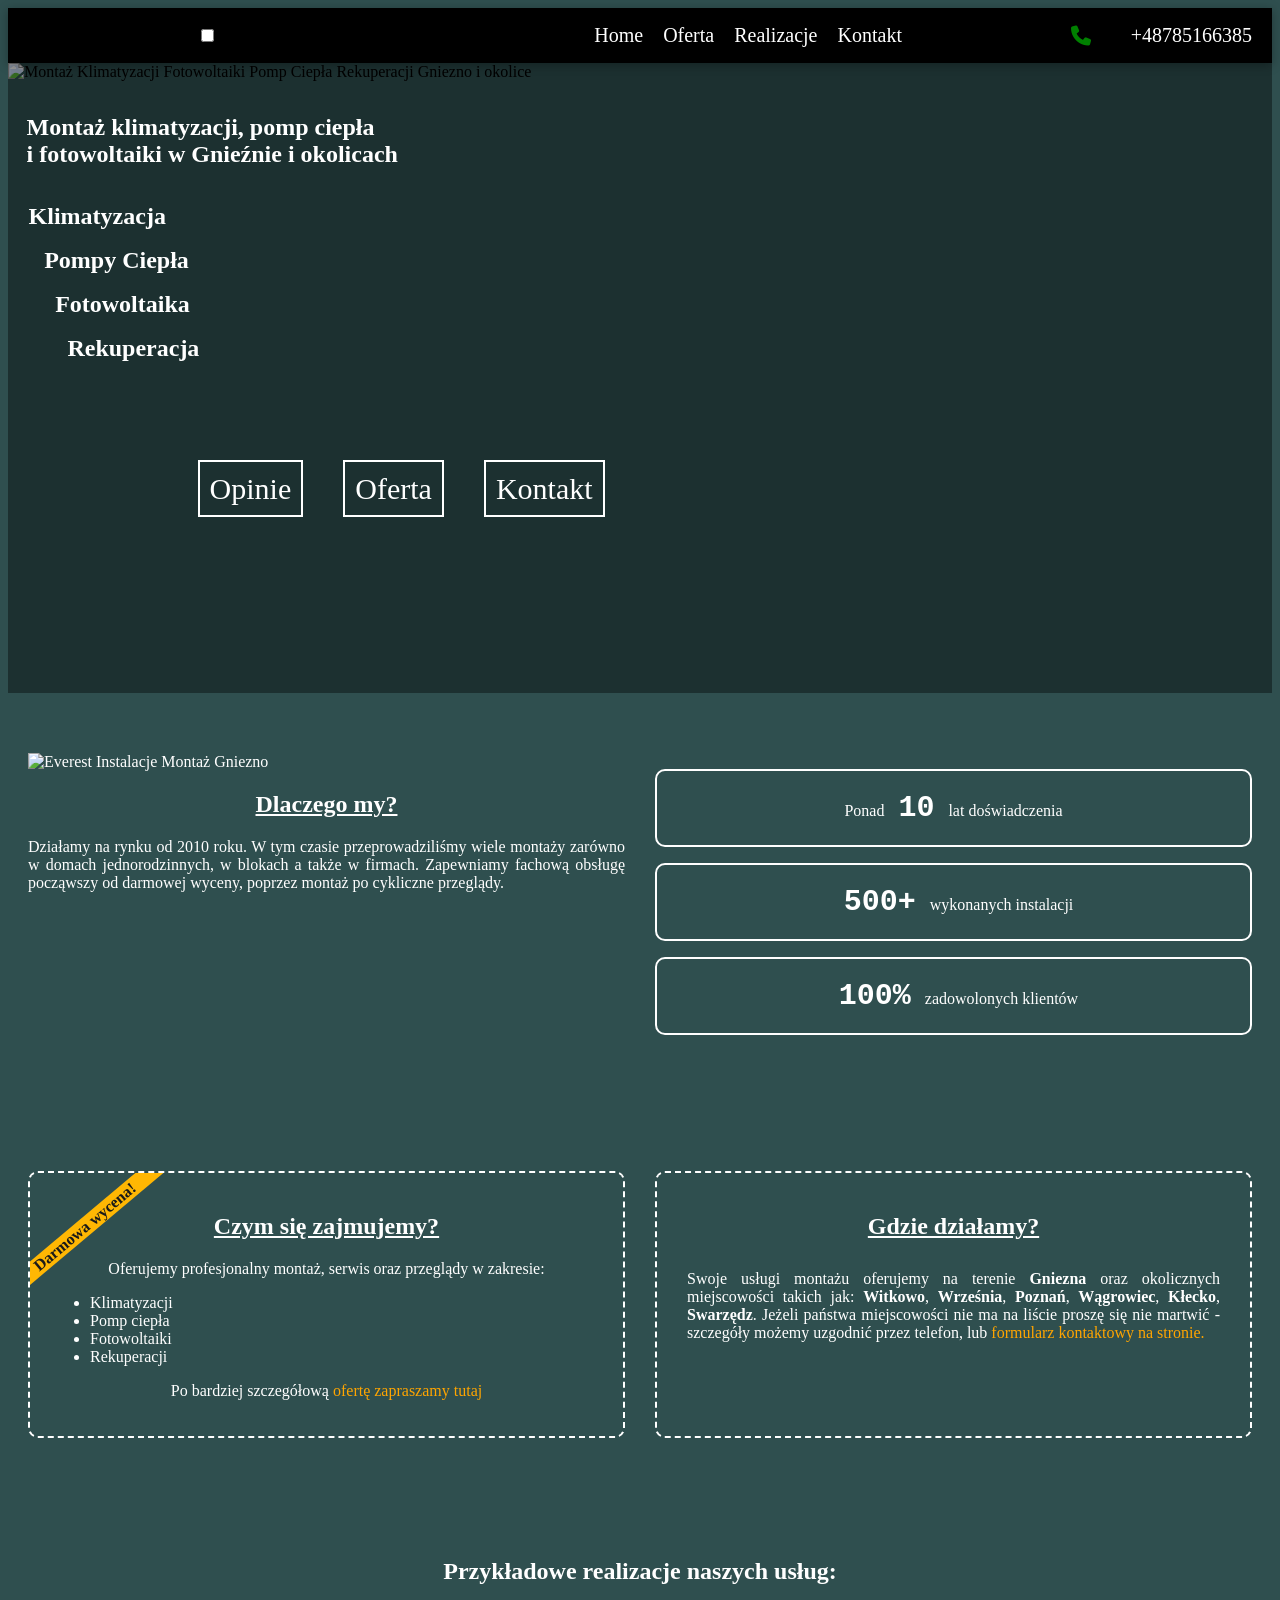
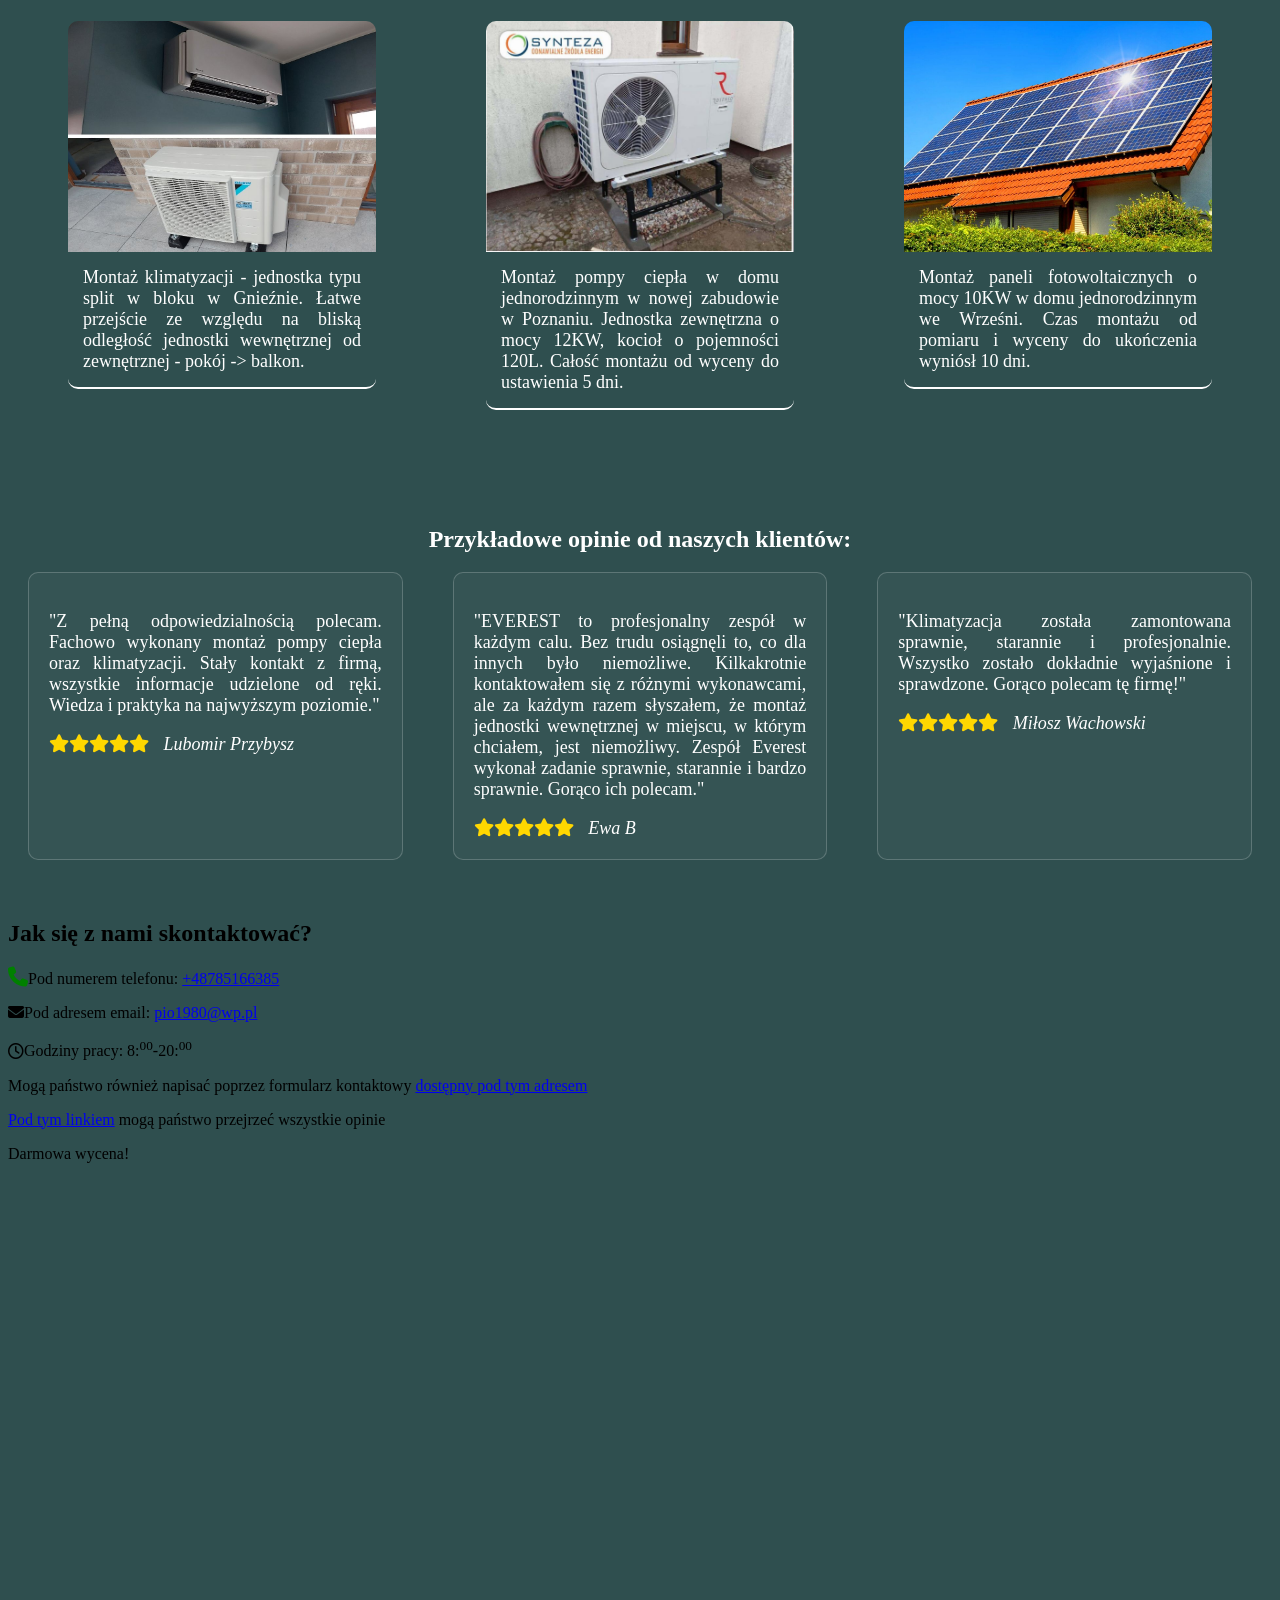
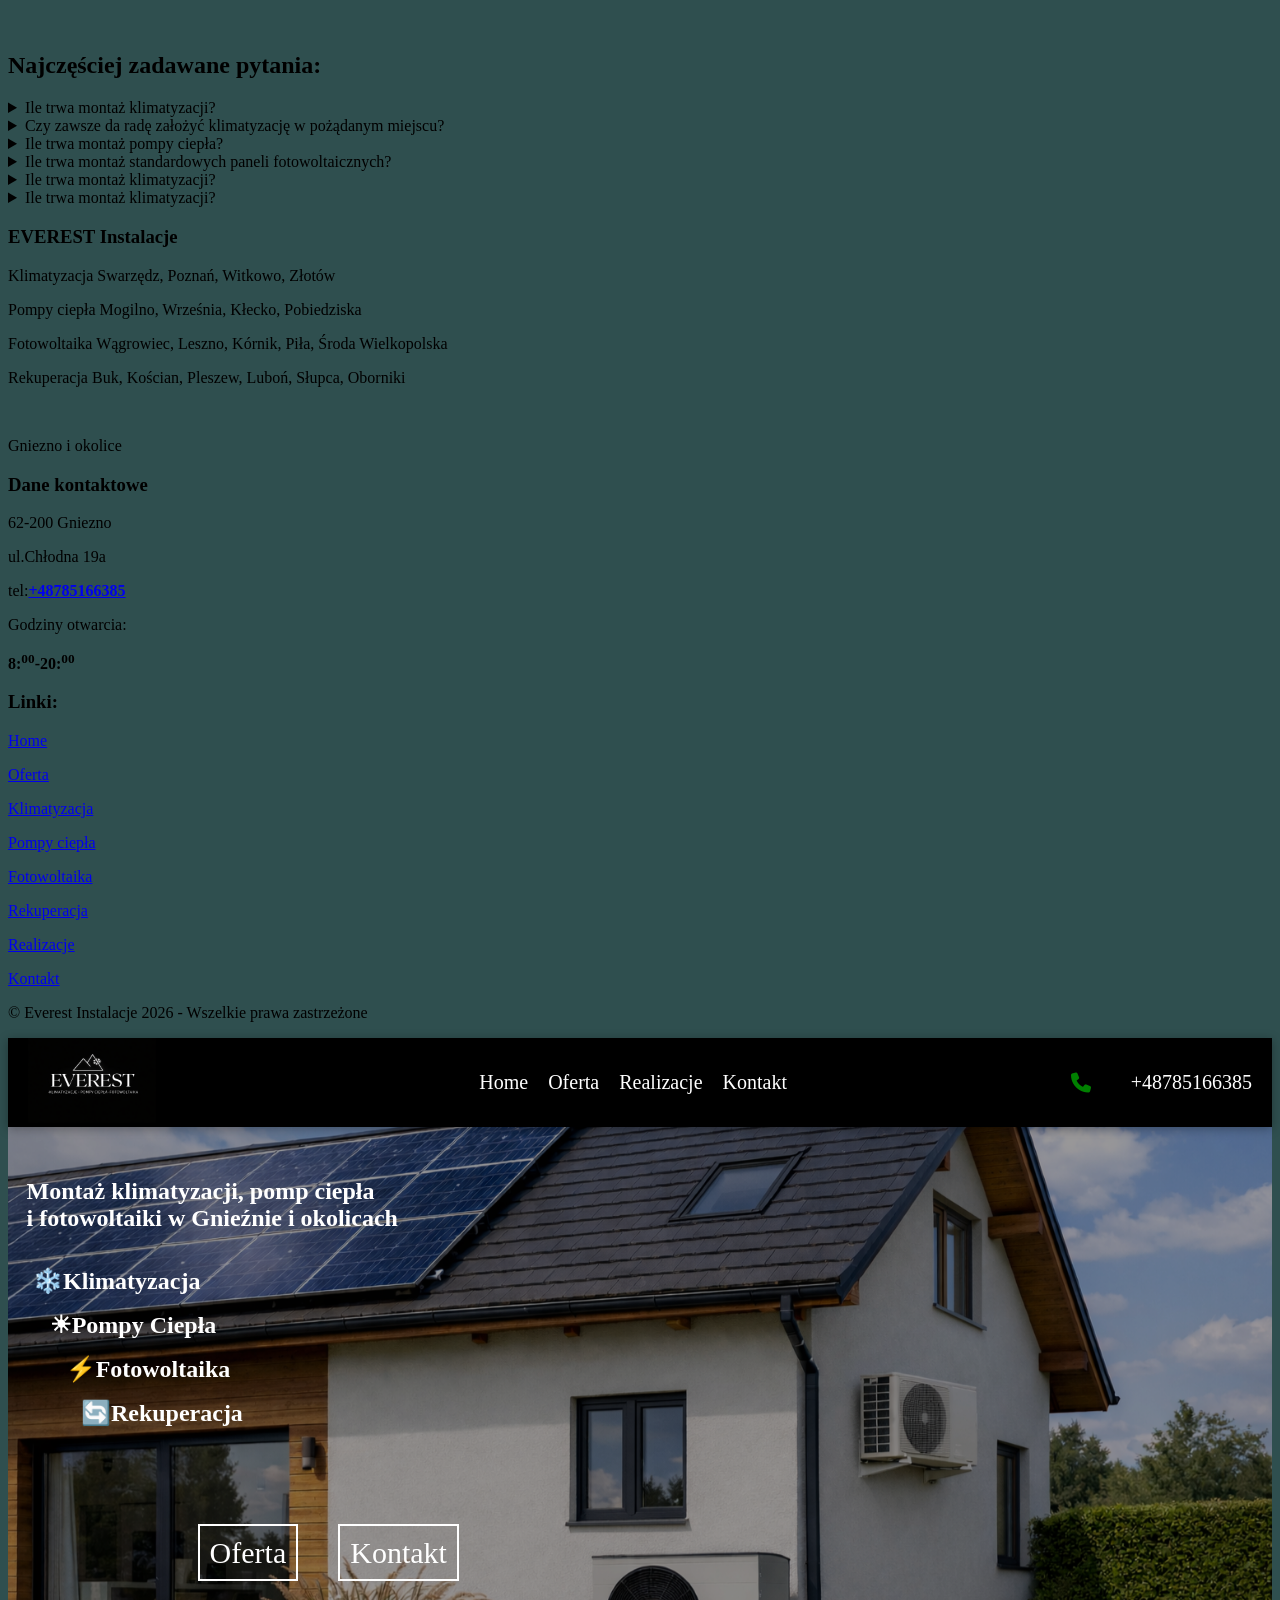
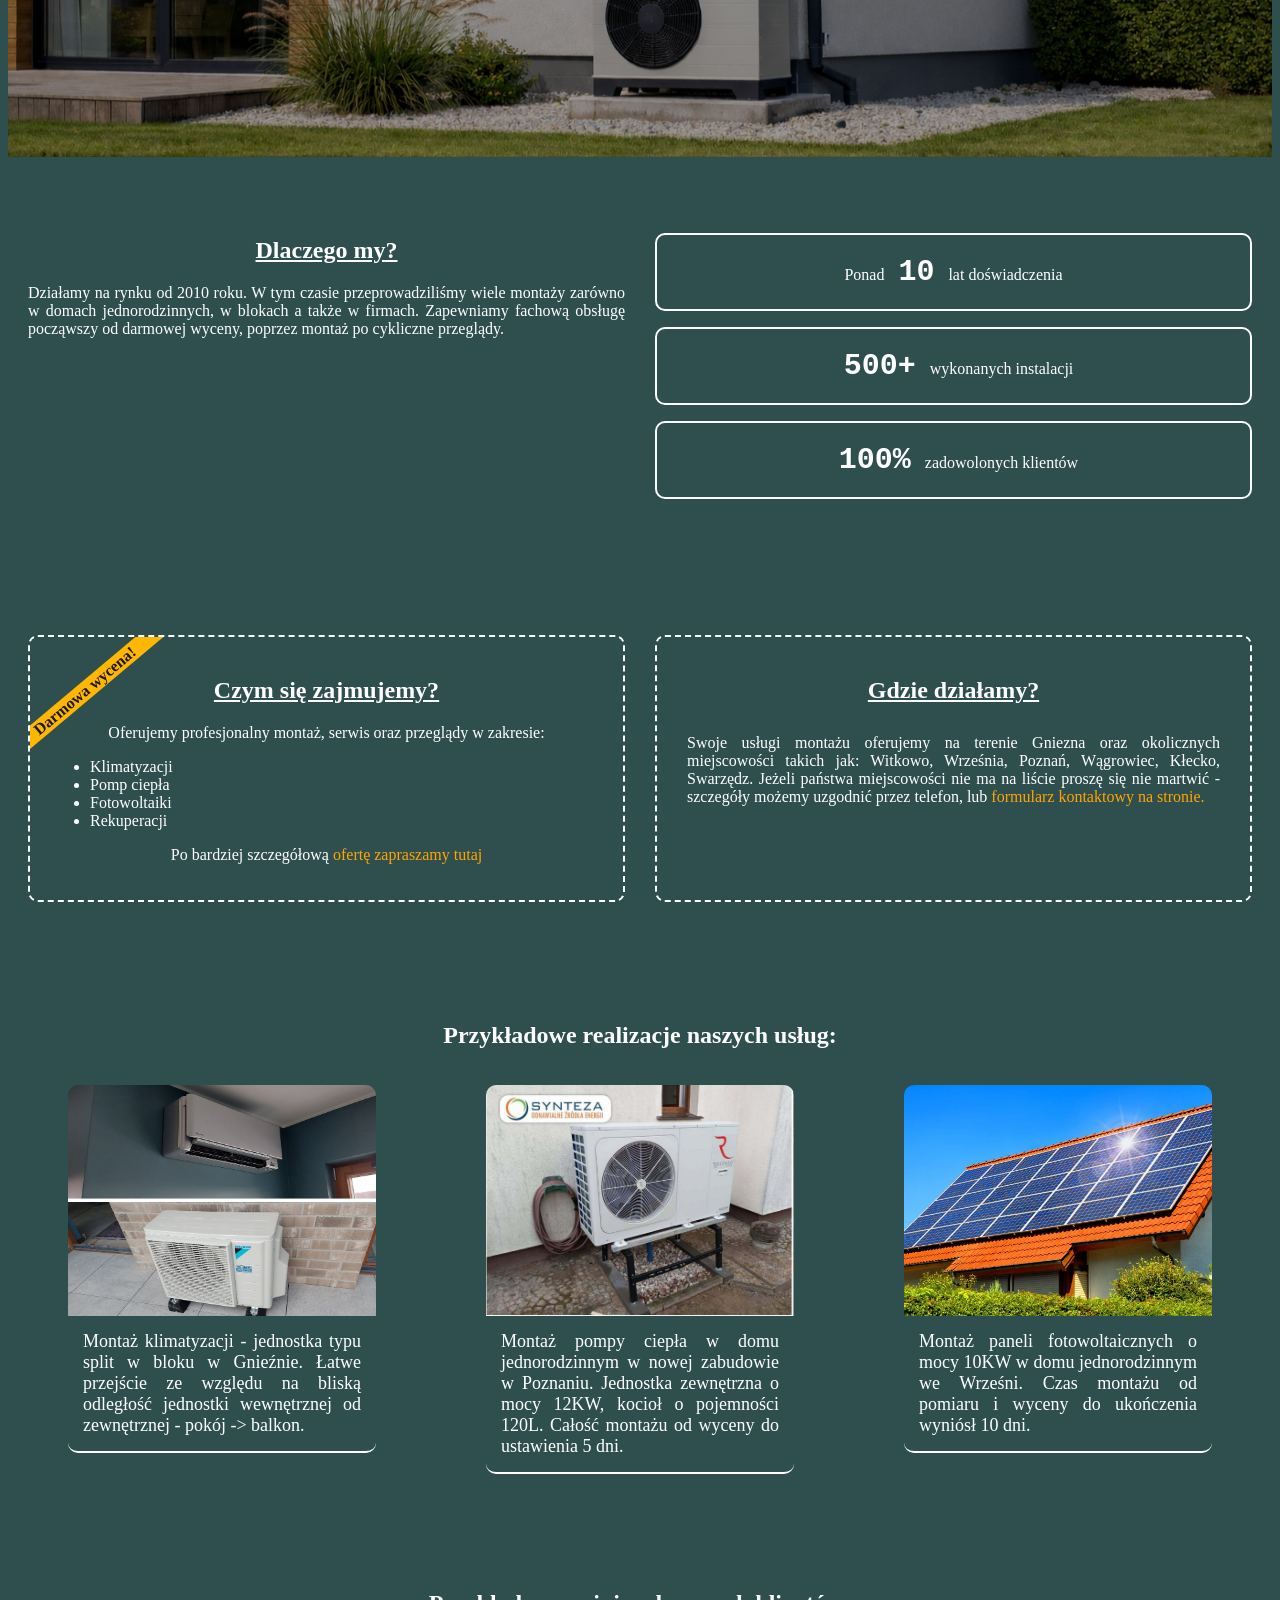
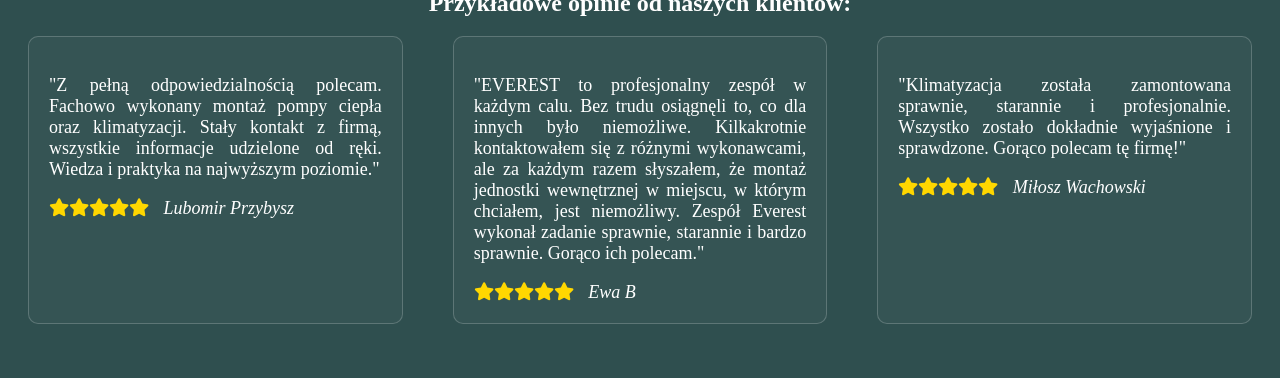
==== index.html @ 85978871 "Update index.html First update, more code" ====
<!DOCTYPE html>
<html lang="en">
<head>
    <meta charset="UTF-8">
    <meta http-equiv="X-UA-Compatible" content="IE=edge">
    <meta name="viewport" content="width=device-width, initial-scale=1.0">
    <meta name="author" content="Tantal">
    <meta name="description" content="Montaż klimatyzacji, pomp ciepła, fotowoltaiki i rekuperacji w Gnieźnie i okolicach. Profesjonalny montaż i serwis.">
    <link rel="stylesheet" href="CSS/style.css">
    <link rel="stylesheet" href="CSS/navbar.css">
    <link rel="stylesheet" href="https://cdnjs.cloudflare.com/ajax/libs/font-awesome/6.5.0/css/all.min.css">
    <title>Klimatyzacja Pompy Ciepła Fotowoltaika Rekuperacja Everest Gniezno</title>
</head>
<body>
    <header class="header">
        <nav class="nav">
            <div class="logo">
                <img src="Img/Everest Instalacje.png" alt="">
            </div>

            <input type="checkbox" id="menu-toggle">

            <label for="menu-toggle" class="hamburger">
                <span></span>
                <span></span>
                <span></span>
            </label>
            <ul class="menu">
                <li><a href="#">Home</a></li>
                <li><a href="#">Oferta</a></li>
                <li><a href="#">Realizacje</a></li>
                <li><a href="#">Kontakt</a></li>
            </ul>
            <div class="tel">
                <a href="tel:48785166385"><i class="fa-solid fa-phone"></i><span>+48785166385</span></a>
            </div>
        </nav>
    </header>

    <main>
        <section class="hero">
            <img class="hero-img" src="Img/Domek jednorodzinny z klimatyzacją, pompą ciepła i fotowoltaiką.png" alt="Montaż Klimatyzacji Fotowoltaiki Pomp Ciepła Rekuperacji Gniezno i okolice">
            <div class="hero-text">
                <h1 class="hero-text-one">Montaż klimatyzacji, pomp ciepła<br> i fotowoltaiki w Gnieźnie i okolicach</h1>
                <h2 class="hero-text-two">Klimatyzacja</h2>
                <h2 class="hero-text-three">Pompy Ciepła</h2>
                <h2 class="hero-text-four">Fotowoltaika</h2>
                <h2 class="hero-text-five">Rekuperacja</h2>
            </div>
            <div class="hiperlinks">
                <p><a href="#review-anchor">Opinie</a></p>
                <p><a href="#">Oferta</a></p>
                <p><a href="#">Kontakt</a></p>
            </div>
        </section>
        <section class="about">
            <div class="about-description">
                <img src="Img/Everest Montaż Gniezno.png" alt="Everest Instalacje Montaż Gniezno" class="about-logo">
                <h2>Dlaczego my?</h2>
                <p>Działamy na rynku od 2010 roku. W tym czasie przeprowadziliśmy wiele montaży
                    zarówno w domach jednorodzinnych, w blokach a także w firmach. Zapewniamy fachową
                    obsługę począwszy od darmowej wyceny, poprzez montaż po cykliczne przeglądy.
                </p>
            </div>
            <div class="about-numbers">
                <p class="number-box">Ponad <span>10</span> lat doświadczenia</p>
                <p class="number-box"><span>500+</span> wykonanych instalacji</p>
                <p class="number-box"><span>100%</span> zadowolonych klientów</p>
            </div>
        </section>

        <section class="what-where">
            <div class="what">
                <div class="overlay">
                    <span>Darmowa wycena!</span>
                </div>
                <h2>Czym się zajmujemy?</h2>
                <p>Oferujemy profesjonalny montaż, serwis oraz przeglądy w zakresie:</p>
                <ul>
                    <li>Klimatyzacji</li>
                    <li>Pomp ciepła</li>
                    <li>Fotowoltaiki</li>
                    <li>Rekuperacji</li>
                </ul>
                <p>Po bardziej szczegółową <a href="#">ofertę zapraszamy tutaj</a> </p>
            </div>
            <div class="where">
                <h2>Gdzie działamy?</h2>
                <p>Swoje usługi montażu oferujemy na terenie <b>Gniezna</b> oraz okolicznych miejscowości
                    takich jak: <b>Witkowo</b>, <b>Września</b>, <b>Poznań</b>, <b>Wągrowiec</b>, 
                    <b>Kłecko</b>, <b>Swarzędz</b>. Jeżeli państwa miejscowości nie ma na liście proszę się nie 
                    martwić - szczegóły możemy uzgodnić
                    przez telefon, lub <a href="#">formularz kontaktowy na stronie.</a> 
                 </p>
            </div>
        </section>
        <section class="realizations">
            <h2>Przykładowe realizacje naszych usług:</h2>
            <div class="image-realizations">
                <figure>
                    <img src="Img/Montaż klimatyzacji typu split w mieszkaniu w bloku Gniezno.jpg" alt="Montaż klimatyzacji Gniezno Everest instalacje">
                        <figcaption class="figcaption">Montaż klimatyzacji -  jednostka typu split w bloku w Gnieźnie. Łatwe przejście ze względu
                            na bliską odległość jednostki wewnętrznej od zewnętrznej - pokój -> balkon.
                        </figcaption>
                </figure>
                <figure>
                    <img src="Img/Montaż pompy ciepła typu powietrze powietrze w domku jednorodzinnym Poznań.png" alt="Montaż pompy ciepła Poznań Everest instalacje">
                        <figcaption class="figcaption">Montaż pompy ciepła w domu jednorodzinnym w nowej zabudowie w Poznaniu.
                             Jednostka zewnętrzna o mocy 12KW, kocioł o pojemności 120L. Całość montażu od wyceny
                            do ustawienia 5 dni. </figcaption>
                </figure>
                <figure>
                    <img src="Img/Montaż paneli fotowoltaicznych na skośnym dachu w domu jednorodzinnym we Wrześni.png" alt="Montaż paneli fotowoltaicznych Września Everest instalacje">
                        <figcaption class="figcaption">Montaż paneli fotowoltaicznych o mocy 10KW w domu jednorodzinnym we Wrześni.
                            Czas montażu od pomiaru i wyceny do ukończenia wyniósł 10 dni.
                        </figcaption>
                </figure>
            </div>
        </section>
        <section class="reviews" id="review-anchor">
            <h2>Przykładowe opinie od naszych klientów:</h2>
            <div class="reviews-grid">
                <div class="review">
                    <p>"Z pełną odpowiedzialnością polecam. Fachowo wykonany montaż pompy ciepła
                        oraz klimatyzacji. Stały kontakt z firmą, wszystkie informacje udzielone
                        od ręki. Wiedza i praktyka na najwyższym poziomie."
                    </p>
                    <span><i class="fa-solid fa-star"></i><i class="fa-solid fa-star"></i><i class="fa-solid fa-star"></i><i class="fa-solid fa-star"></i><i class="fa-solid fa-star"></i></span>
                    <p class="author">Lubomir Przybysz</p>
                </div>
                <div class="review">
                    <p>"EVEREST to profesjonalny zespół w każdym calu. Bez trudu osiągnęli to, co 
                        dla innych było niemożliwe. Kilkakrotnie kontaktowałem się z różnymi wykonawcami, 
                        ale za każdym razem słyszałem, że montaż jednostki wewnętrznej w miejscu, 
                        w którym chciałem, jest niemożliwy. Zespół Everest wykonał zadanie sprawnie, 
                        starannie i bardzo sprawnie. Gorąco ich polecam."</p>
                    <span><i class="fa-solid fa-star"></i><i class="fa-solid fa-star"></i><i class="fa-solid fa-star"></i><i class="fa-solid fa-star"></i><i class="fa-solid fa-star"></i></span>
                    <p class="author">Ewa B</p>
                </div>
                <div class="review">
                    <p>"Klimatyzacja została zamontowana sprawnie, starannie i profesjonalnie. Wszystko
                        zostało dokładnie wyjaśnione i sprawdzone. Gorąco polecam tę firmę!"
                    </p>
                    <span><i class="fa-solid fa-star"></i><i class="fa-solid fa-star"></i><i class="fa-solid fa-star"></i><i class="fa-solid fa-star"></i><i class="fa-solid fa-star"></i></span>
                    <p class="author">Miłosz Wachowski</p>
                </div>
            </div>
        </section>
        <section class="contact-area">
            <h2>Jak się z nami skontaktować?</h2>
            <div class="contact-area-grid">
                <div class="contact">
                <p><i class="fa-solid fa-phone"></i>Pod numerem telefonu: <a href="tel:+48785166385">+48785166385</a></p>
                <p><i class="fa fa-envelope" aria-hidden="true"></i>Pod adresem email: <a href="mailto:pio1980@wp.pl">pio1980@wp.pl</a></p>
                <p><i class="far fa-clock"></i>Godziny pracy: 8:<sup>00</sup>-20:<sup>00</sup></p>
                <p>Mogą państwo również napisać poprzez formularz kontaktowy
                    <a href="#">dostępny pod tym adresem</a>
                </p>
                <p><a target="_blank" rel="noopener" href="https://maps.google.com/?q=Everest+Gniezno">
                    Pod tym linkiem</a> mogą państwo przejrzeć wszystkie opinie</p>
                <p>Darmowa wycena!</p>
                </div>
                <div class="area">
                    <iframe src="https://www.google.com/maps/embed?pb=!1m18!1m12!1m3!1d2428.6801174192324!2d17.58805697606758!3d52.50302977205672!2m3!1f0!2f0!3f0!3m2!1i1024!2i768!4f13.1!3m3!1m2!1s0x470493193f94f915%3A0x968b90853baa2e54!2sEverest!5e0!3m2!1spl!2spl!4v1773223040921!5m2!1spl!2spl"
                    width="100%"
                    height="450"
                    style="border:0;"
                    allowfullscreen=""
                    loading="lazy"
                    referrerpolicy="no-referrer-when-downgrade">
                </iframe>
                </div>
            </div>
        </section>
        <section class="faq">
            <h2>Najczęściej zadawane pytania:</h2>
            <details>
                <summary>Ile trwa montaż klimatyzacji?</summary>
                <p>Przy prostym ustawieniu około 4h</p>
            </details>
            <details>
                <summary>Czy zawsze da radę założyć klimatyzację w pożądanym miejscu?</summary>
                <p>Nie zawsze, ale nasza firma potrafi dokonać często rzeczy niemożliwych :)</p>
            </details>
            <details>
                <summary>Ile trwa montaż pompy ciepła?</summary>
                <p>Dużo zależy od wielkości dostępnego miejsca i ...</p>
            </details>
            <details>
                <summary>Ile trwa montaż standardowych paneli fotowoltaicznych?</summary>
                <p>Lorem ipsum dolor sit amet consectetur, adipisicing elit. Deserunt, iste.</p>
            </details>
            <details>
                <summary>Ile trwa montaż klimatyzacji?</summary>
                <p>Przy prostym ustawieniu około 4h</p>
            </details>
            <details>
                <summary>Ile trwa montaż klimatyzacji?</summary>
                <p>Przy prostym ustawieniu około 4h</p>
            </details>
        </section>
    </main>
    <footer class="footer">
            <div class="footer-company">
                <h3>EVEREST Instalacje</h3>
                <p>Klimatyzacja Swarzędz, Poznań, Witkowo, Złotów</p>
                <p>Pompy ciepła Mogilno, Września, Kłecko, Pobiedziska</p>
                <p>Fotowoltaika Wągrowiec, Leszno, Kórnik, Piła, Środa Wielkopolska</p>
                <p>Rekuperacja Buk, Kościan, Pleszew, Luboń, Słupca, Oborniki</p><br>
                <p>Gniezno i okolice</p>
            </div>
            <div class="footer-contact">
                <h3>Dane kontaktowe</h3>
                <p>62-200 Gniezno</p>
                <p>ul.Chłodna 19a</p>
                <p>tel:<a href="tel:+48785166385"><b>+48785166385</b></a></p>
                <p>Godziny otwarcia:</p>
                <p><b>8:<sup>00</sup>-20:<sup>00</sup></b></p>
            </div>
            <div class="footer-links">
                <h3>Linki:</h3>
                <p><a href="#">Home</a></p>
                <p><a href="#">Oferta</a></p>
                <p><a href="#">Klimatyzacja</a></p>
                <p><a href="#">Pompy ciepła</a></p>
                <p><a href="#">Fotowoltaika</a></p>
                <p><a href="#">Rekuperacja</a></p>
                <p><a href="#">Realizacje</a></p>
                <p><a href="#">Kontakt</a></p>
            </div>
        <p class="copyright">© Everest Instalacje 2026 - Wszelkie prawa zastrzeżone</p>
    </footer>
</body>
</html><!DOCTYPE html>
<html lang="en">
<head>
    <meta charset="UTF-8">
    <meta http-equiv="X-UA-Compatible" content="IE=edge">
    <meta name="viewport" content="width=device-width, initial-scale=1.0">
    <meta name="author" content="Tantal">
    <meta name="description" content="Montaż klimatyzacji, pomp ciepła, fotowoltaiki i rekuperacji w Gnieźnie i okolicach. Profesjonalny montaż i serwis.">
    <link rel="stylesheet" href="CSS/style.css">
    <link rel="stylesheet" href="CSS/navbar.css">
    <link rel="stylesheet" href="https://cdnjs.cloudflare.com/ajax/libs/font-awesome/6.5.0/css/all.min.css">
    <title>Klimatyzacja Pompy Ciepła Fotowoltaika Rekuperacja Everest Gniezno</title>
</head>
<body>
    <header class="header">
        <nav class="nav">
            <div class="logo">
                <img src="Img/logonowe.png" alt="">
            </div>
            <ul class="menu">
                <li><a href="#">Home</a></li>
                <li><a href="#">Oferta</a></li>
                <li><a href="#">Realizacje</a></li>
                <li><a href="#">Kontakt</a></li>
            </ul>
            <div class="tel">
                <a href="tel:48785166385"><i class="fa-solid fa-phone"></i>+48785166385</a>
            </div>
        </nav>
    </header>

    <main>
        <section class="hero">
            <img class="hero-img" src="Img/landingpagephoto.png" alt="Montaż Klimatyzacji Fotowoltaiki Pomp Ciepła Rekuperacji Gniezno i okolice">
            <div class="hero-text">
                <h1 class="hero-text-one">Montaż klimatyzacji, pomp ciepła<br> i fotowoltaiki w Gnieźnie i okolicach</h1>
                <h2 class="hero-text-two">❄️Klimatyzacja</h1>
                <h2 class="hero-text-three">☀Pompy Ciepła</h1>
                <h2 class="hero-text-four">⚡Fotowoltaika</h1>
                <h2 class="hero-text-five">🔄Rekuperacja</h1>
            </div>
            <div class="hiperlinks">
                <p class="offer"><a href="#">Oferta</a></p>
                <p class="contact"><a href="#">Kontakt</a></p>
            </div>
        </section>
        <section class="about">
            <div class="about-description">
                <h2>Dlaczego my?</h2>
                <p>Działamy na rynku od 2010 roku. W tym czasie przeprowadziliśmy wiele montaży
                    zarówno w domach jednorodzinnych, w blokach a także w firmach. Zapewniamy fachową
                    obsługę począwszy od darmowej wyceny, poprzez montaż po cykliczne przeglądy.
                </p>
            </div>
            <div class="about-numbers">
                <p class="number-box">Ponad <span>10</span> lat doświadczenia</p>
                <p class="number-box"><span>500+</span> wykonanych instalacji</p>
                <p class="number-box"><span>100%</span> zadowolonych klientów</p>
            </div>
        </section>

        <section class="what-where">
            <div class="what">
                <div class="overlay">
                    <span>Darmowa wycena!</span>
                </div>
                <h2>Czym się zajmujemy?</h2>
                <p>Oferujemy profesjonalny montaż, serwis oraz przeglądy w zakresie:</p>
                <ul>
                    <li>Klimatyzacji</li>
                    <li>Pomp ciepła</li>
                    <li>Fotowoltaiki</li>
                    <li>Rekuperacji</li>
                </ul>
                <p>Po bardziej szczegółową <a href="" class="offer">ofertę zapraszamy tutaj</a> </p>
            </div>
            <div class="where">
                <h2>Gdzie działamy?</h2>
                <p>Swoje usługi montażu oferujemy na terenie Gniezna oraz okolicznych miejscowości
                    takich jak: Witkowo, Września, Poznań, Wągrowiec, Kłecko, Swarzędz. Jeżeli państwa 
                    miejscowości nie ma na liście proszę się nie martwić - szczegóły możemy uzgodnić
                    przez telefon, lub <a href="" class="contact">formularz kontaktowy na stronie.</a> 
                 </p>
            </div>
        </section>
        <section class="realizations">
            <h2>Przykładowe realizacje naszych usług:</h2>
            <div class="image-realizations">
                <figure>
                    <img src="Img/Montaż klimatyzacji typu split w mieszkaniu w bloku Gniezno.jpg" alt="Montaż klimatyzacji Gniezno Everest instalacje">
                        <figcaption class="figcaption">Montaż klimatyzacji -  jednostka typu split w bloku w Gnieźnie. Łatwe przejście ze względu
                            na bliską odległość jednostki wewnętrznej od zewnętrznej - pokój -> balkon.
                        </figcaption>
                </figure>
                <figure>
                    <img src="Img/Montaż pompy ciepła typu powietrze powietrze w domku jednorodzinnym Poznań.png" alt="Montaż pompy ciepła Poznań Everest instalacje">
                        <figcaption class="figcaption">Montaż pompy ciepła w domu jednorodzinnym w nowej zabudowie w Poznaniu.
                             Jednostka zewnętrzna o mocy 12KW, kocioł o pojemności 120L. Całość montażu od wyceny
                            do ustawienia 5 dni. </figcaption>
                </figure>
                <figure>
                    <img src="Img/Montaż paneli fotowoltaicznych na skośnym dachu w domu jednorodzinnym we Wrześni.png" alt="Montaż paneli fotowoltaicznych Września Everest instalacje">
                        <figcaption class="figcaption">Montaż paneli fotowoltaicznych o mocy 10KW w domu jednorodzinnym we Wrześni.
                            Czas montażu od pomiaru i wyceny do ukończenia wyniósł 10 dni.
                        </figcaption>
                </figure>
            </div>
        </section>
        <section class="reviews">
            <h2>Przykładowe opinie od naszych klientów:</h2>
            <div class="reviews-grid">
                <div class="review">
                    <p>"Z pełną odpowiedzialnością polecam. Fachowo wykonany montaż pompy ciepła
                        oraz klimatyzacji. Stały kontakt z firmą, wszystkie informacje udzielone
                        od ręki. Wiedza i praktyka na najwyższym poziomie."
                    </p>
                    <span><i class="fa-solid fa-star"></i><i class="fa-solid fa-star"></i><i class="fa-solid fa-star"></i><i class="fa-solid fa-star"></i><i class="fa-solid fa-star"></i></span>
                    <p class="author">Lubomir Przybysz</p>
                </div>
                <div class="review">
                    <p>"EVEREST to profesjonalny zespół w każdym calu. Bez trudu osiągnęli to, co 
                        dla innych było niemożliwe. Kilkakrotnie kontaktowałem się z różnymi wykonawcami, 
                        ale za każdym razem słyszałem, że montaż jednostki wewnętrznej w miejscu, 
                        w którym chciałem, jest niemożliwy. Zespół Everest wykonał zadanie sprawnie, 
                        starannie i bardzo sprawnie. Gorąco ich polecam."</p>
                    <span><i class="fa-solid fa-star"></i><i class="fa-solid fa-star"></i><i class="fa-solid fa-star"></i><i class="fa-solid fa-star"></i><i class="fa-solid fa-star"></i></span>
                    <p class="author">Ewa B</p>
                </div>
                <div class="review">
                    <p>"Klimatyzacja została zamontowana sprawnie, starannie i profesjonalnie. Wszystko
                        zostało dokładnie wyjaśnione i sprawdzone. Gorąco polecam tę firmę!"
                    </p>
                    <span><i class="fa-solid fa-star"></i><i class="fa-solid fa-star"></i><i class="fa-solid fa-star"></i><i class="fa-solid fa-star"></i><i class="fa-solid fa-star"></i></span>
                    <p class="author">Miłosz Wachowski</p>
                </div>
            </div>
        </section>

    </main>
    <footer>

    </footer>
</body>

</html>
---- CSS/style.css ----
*,
*::after,
*::before {
    box-sizing:border-box;
}

html {
    font-size:62.5%;
}

body {
    font-size:1.6rem;
}

.hero {
    width:100%;
    height:70vh;
    position:relative;
    overflow: hidden;
}

.hero::after {
    content:"";
    position:absolute;

    top:0;
    left:0;
    width:100%;
    height:100%;
    background:rgba(0,0,0,0.4);
}

.hero-img {
    width:100%;
    height:100%;
    object-fit: cover;
    object-position: 50% 70%;
    opacity:0;
    transform:scale(1.1);

    animation:heroImage 1.2s ease forwards;
}

@keyframes heroImage {
    to {
        opacity:1;
        transform:scale(1);
    }
}

.hero-text-one {
    position:absolute;
    transform:translateX(-20%);
    top:5%;
    z-index:999;
    color:white;
    opacity:0;
    animation:hero-text-one 1s ease 0.5s forwards;
}

.hero-text-two {
    position:absolute;
    transform:translateX(-20%);
    top:19%;
    z-index:999;
    color:white;
    opacity:0;
    animation:hero-text-two 1s ease 0.7s forwards;
}

.hero-text-three {
    position:absolute;
    transform:translateX(-20%);
    top:26%;
    z-index:999;
    color:white;
    opacity:0;
    animation:hero-text-three 1s ease 0.9s forwards;
}

.hero-text-four {
    position:absolute;
    transform:translateX(-20%);
    top:33%;
    z-index:999;
    color:white;
    opacity:0;
    animation:hero-text-four 1s ease 1.1s forwards;
}

.hero-text-five {
    position:absolute;
    transform:translateX(-20%);
    top:40%;
    z-index:999;
    color:white;
    opacity:0;
    animation:hero-text-five 1s ease 1.3s forwards;
}

@keyframes hero-text-one {
    to {
        opacity:1;
        transform:translateX(5%);
    }
}

@keyframes hero-text-two {
    to {
        opacity:1;
        transform:translateX(15%);
    }
}

@keyframes hero-text-three {
    to {
        opacity:1;
        transform:translateX(25%);
    }
}

@keyframes hero-text-four {
    to {
        opacity:1;
        transform:translateX(35%);
    }
}

@keyframes hero-text-five {
    to {
        opacity:1;
        transform:translateX(45%);
    }
}

.hiperlinks {
    z-index: 10;
    position:absolute;
    bottom:25%;
    left:15%;
    display:flex;
    gap:4rem;
    font-size:3rem;
}

.hiperlinks a {
    color:white;
    text-decoration: none;
    padding:1rem;
    opacity:0;
    border:2px solid white;
    transition: color 1s;
    animation:heroImage 1.2s ease 1.5s forwards;
}

.hiperlinks a:hover {
    color:black;
    background-color: white;
}

.about {
    display:grid;
    grid-template-columns: 1fr 1fr;
    gap:3rem;
    color:white;
    padding:6rem 2rem;
    margin:auto;
}

.about-description h2 {
    text-align: center;
    text-decoration: underline;
}

.about-description p {
    text-align: justify;
}

.number-box {
    border:2px solid white;
    border-radius:10px;
    text-align: center;
    padding:2rem;
}

.number-box span {
    font-family: monospace;
    font-size:3rem;
    margin-left:1rem;
    margin-right:1rem;
    font-weight: bold;
}

@media(max-width:768px) {
    .about {
        grid-template-columns:1fr;
    }
    
    .about-description {
        text-align:center;
    }
}

.what-where {
    display: grid;
    grid-template-columns: 1fr 1fr;
    gap:3rem;
    color:white;
    padding:6rem 2rem;
    margin:auto;
}

.what, .where {
    border:2px dashed white;
    border-radius:10px;
    padding: 2rem;
}

.overlay {
    position:relative;    
}

.what {
    overflow: hidden;
}

.overlay span {
    position:absolute;
    left:-75px;
    top:25px;
    transform: rotate(-40deg);
    color: #1a1a1a;
    background-color: #ffb703;
    width:220px;
    text-align: center;
    font-weight: 600;
}

.what h2, .where h2 {
    text-align: center;
    text-decoration: underline;
}

.what p {
    text-align: center;
}

.where p {
    text-align: justify;
    padding: 1rem;
}

.what a, .where a {
    text-decoration: none;
    color:orange;
}

@media(max-width:768px) {
    .what-where {
        grid-template-columns: 1fr;
    }    
}

@media(max-width:420px) {
    .overlay span {
        transform:rotate(-15deg);
        left:-82px;
        top:-7px;
        width:300px;
    }
}

.realizations {
    padding:4rem 2rem;
    margin:auto;
    color:white;
    text-align: center;
}

.image-realizations {
    display:grid;
    grid-template-columns: 1fr 1fr 1fr;
    gap:3rem;
}

.figcaption {
    border-bottom:2px solid white;
    border-radius: 0 0 10px 10px;
    font-size:1.8rem;
    padding:1.5rem;
    text-align: justify;
}

.image-realizations img {
    width:100%;
    height:auto;
    border-radius: 10px 10px 0 0;
    aspect-ratio: 4/3;
    object-fit: cover;
    display:block;
}

figure {
    transition:transform 0.3s ease;
}

figure:hover {
    transform:scale(1.05);
}

@media(max-width:900px) {
    .image-realizations {
        grid-template-columns: 1fr 1fr;
    }
}

@media(max-width:600px) {
    .image-realizations {
        grid-template-columns: 1fr;
    }
}

.reviews {
    padding:4rem 2rem;
    margin:auto;
    color:white;
    text-align: center;
}

.reviews-grid {
    display:grid;
    grid-template-columns: 1fr 1fr 1fr;
    gap:5rem;
}

.review {
    font-family: Verdana;
    font-size:1.8rem;
    text-align: justify;
    transition:transform 0.3s;
    padding:2rem;
    border-radius:10px;
    border:1px solid rgba(255,255,255,0.2);
    background:rgba(255,255,255,0.03);
}

.review:hover {
    transform:translateY(-5px);
}

.review span {
    margin-top:1rem;
}

.author {
    display:inline;
    font-style: italic;
    margin-left:1rem;
}

.fa-star {
    color:gold;
}

@media(max-width:900px) {
    .reviews-grid {
        grid-template-columns: 1fr 1fr;
    }
}

@media(max-width:600px) {
    .reviews-grid {
        grid-template-columns: 1fr;
    }
}
---- CSS/navbar.css ----
*,
*::after,
*::before {
    box-sizing:border-box;
}

html {
    font-size:62.5%;
}

body {
    font-size:1.6rem;
    background-color: darkslategrey;
}

.header {
    position:sticky;
    top:0;
    z-index:1000;
    box-shadow:0 2px 10px rgba(0,0,0,0.3);
}

.nav {
    display:flex;
    padding:0 2rem;
    background-color:black;
    justify-content: space-between;
    width:100%;
    align-items: center;
}

.logo img {
    height:8.5rem;
}

.menu {
    display:flex;
    list-style-type: none;
    gap:2rem;
}

.menu li a {
    text-decoration: none;
    color:white;
    gap:4rem;
    transition:color 1s;
    font-size:2rem;
}

.menu li a:hover{
    color:orange;
}

.tel a {
    display:flex;
    gap:4rem;
    align-items: center;
    text-decoration: none;
    color:white;
    font-size:2rem;

}

.fa-phone {
    color:green;
    font-size:2rem;
}

@media (max-width:768px){           /* tutaj potem wkleić hamburgera */

    .nav{
    flex-direction:column;
    }
    
    .menu{
    flex-direction:column;
    align-items:center;
    }
    
    .hero-text-one,
    .hero-text-two,
    .hero-text-three,
    .hero-text-four,
    .hero-text-five 
    {
    left:5%;
    font-size:1.8rem;
    }}
---- CSS/style.css ----
*,
*::after,
*::before {
    box-sizing:border-box;
}

html {
    font-size:62.5%;
}

body {
    font-size:1.6rem;
}

.hero {
    width:100%;
    height:70vh;
    position:relative;
    overflow: hidden;
}

.hero::after {
    content:"";
    position:absolute;

    top:0;
    left:0;
    width:100%;
    height:100%;
    background:rgba(0,0,0,0.4);
}

.hero-img {
    width:100%;
    height:100%;
    object-fit: cover;
    object-position: 50% 70%;
    opacity:0;
    transform:scale(1.1);

    animation:heroImage 1.2s ease forwards;
}

@keyframes heroImage {
    to {
        opacity:1;
        transform:scale(1);
    }
}

.hero-text-one {
    position:absolute;
    transform:translateX(-20%);
    top:5%;
    z-index:999;
    color:white;
    opacity:0;
    animation:hero-text-one 1s ease 0.5s forwards;
}

.hero-text-two {
    position:absolute;
    transform:translateX(-20%);
    top:19%;
    z-index:999;
    color:white;
    opacity:0;
    animation:hero-text-two 1s ease 0.7s forwards;
}

.hero-text-three {
    position:absolute;
    transform:translateX(-20%);
    top:26%;
    z-index:999;
    color:white;
    opacity:0;
    animation:hero-text-three 1s ease 0.9s forwards;
}

.hero-text-four {
    position:absolute;
    transform:translateX(-20%);
    top:33%;
    z-index:999;
    color:white;
    opacity:0;
    animation:hero-text-four 1s ease 1.1s forwards;
}

.hero-text-five {
    position:absolute;
    transform:translateX(-20%);
    top:40%;
    z-index:999;
    color:white;
    opacity:0;
    animation:hero-text-five 1s ease 1.3s forwards;
}

@keyframes hero-text-one {
    to {
        opacity:1;
        transform:translateX(5%);
    }
}

@keyframes hero-text-two {
    to {
        opacity:1;
        transform:translateX(15%);
    }
}

@keyframes hero-text-three {
    to {
        opacity:1;
        transform:translateX(25%);
    }
}

@keyframes hero-text-four {
    to {
        opacity:1;
        transform:translateX(35%);
    }
}

@keyframes hero-text-five {
    to {
        opacity:1;
        transform:translateX(45%);
    }
}

.hiperlinks {
    z-index: 10;
    position:absolute;
    bottom:25%;
    left:15%;
    display:flex;
    gap:4rem;
    font-size:3rem;
}

.hiperlinks a {
    color:white;
    text-decoration: none;
    padding:1rem;
    opacity:0;
    border:2px solid white;
    transition: color 1s;
    animation:heroImage 1.2s ease 1.5s forwards;
}

.hiperlinks a:hover {
    color:black;
    background-color: white;
}

.about {
    display:grid;
    grid-template-columns: 1fr 1fr;
    gap:3rem;
    color:white;
    padding:6rem 2rem;
    margin:auto;
}

.about-description h2 {
    text-align: center;
    text-decoration: underline;
}

.about-description p {
    text-align: justify;
}

.number-box {
    border:2px solid white;
    border-radius:10px;
    text-align: center;
    padding:2rem;
}

.number-box span {
    font-family: monospace;
    font-size:3rem;
    margin-left:1rem;
    margin-right:1rem;
    font-weight: bold;
}

@media(max-width:768px) {
    .about {
        grid-template-columns:1fr;
    }
    
    .about-description {
        text-align:center;
    }
}

.what-where {
    display: grid;
    grid-template-columns: 1fr 1fr;
    gap:3rem;
    color:white;
    padding:6rem 2rem;
    margin:auto;
}

.what, .where {
    border:2px dashed white;
    border-radius:10px;
    padding: 2rem;
}

.overlay {
    position:relative;    
}

.what {
    overflow: hidden;
}

.overlay span {
    position:absolute;
    left:-75px;
    top:25px;
    transform: rotate(-40deg);
    color: #1a1a1a;
    background-color: #ffb703;
    width:220px;
    text-align: center;
    font-weight: 600;
}

.what h2, .where h2 {
    text-align: center;
    text-decoration: underline;
}

.what p {
    text-align: center;
}

.where p {
    text-align: justify;
    padding: 1rem;
}

.what a, .where a {
    text-decoration: none;
    color:orange;
}

@media(max-width:768px) {
    .what-where {
        grid-template-columns: 1fr;
    }    
}

@media(max-width:420px) {
    .overlay span {
        transform:rotate(-15deg);
        left:-82px;
        top:-7px;
        width:300px;
    }
}

.realizations {
    padding:4rem 2rem;
    margin:auto;
    color:white;
    text-align: center;
}

.image-realizations {
    display:grid;
    grid-template-columns: 1fr 1fr 1fr;
    gap:3rem;
}

.figcaption {
    border-bottom:2px solid white;
    border-radius: 0 0 10px 10px;
    font-size:1.8rem;
    padding:1.5rem;
    text-align: justify;
}

.image-realizations img {
    width:100%;
    height:auto;
    border-radius: 10px 10px 0 0;
    aspect-ratio: 4/3;
    object-fit: cover;
    display:block;
}

figure {
    transition:transform 0.3s ease;
}

figure:hover {
    transform:scale(1.05);
}

@media(max-width:900px) {
    .image-realizations {
        grid-template-columns: 1fr 1fr;
    }
}

@media(max-width:600px) {
    .image-realizations {
        grid-template-columns: 1fr;
    }
}

.reviews {
    padding:4rem 2rem;
    margin:auto;
    color:white;
    text-align: center;
}

.reviews-grid {
    display:grid;
    grid-template-columns: 1fr 1fr 1fr;
    gap:5rem;
}

.review {
    font-family: Verdana;
    font-size:1.8rem;
    text-align: justify;
    transition:transform 0.3s;
    padding:2rem;
    border-radius:10px;
    border:1px solid rgba(255,255,255,0.2);
    background:rgba(255,255,255,0.03);
}

.review:hover {
    transform:translateY(-5px);
}

.review span {
    margin-top:1rem;
}

.author {
    display:inline;
    font-style: italic;
    margin-left:1rem;
}

.fa-star {
    color:gold;
}

@media(max-width:900px) {
    .reviews-grid {
        grid-template-columns: 1fr 1fr;
    }
}

@media(max-width:600px) {
    .reviews-grid {
        grid-template-columns: 1fr;
    }
}
---- CSS/navbar.css ----
*,
*::after,
*::before {
    box-sizing:border-box;
}

html {
    font-size:62.5%;
}

body {
    font-size:1.6rem;
    background-color: darkslategrey;
}

.header {
    position:sticky;
    top:0;
    z-index:1000;
    box-shadow:0 2px 10px rgba(0,0,0,0.3);
}

.nav {
    display:flex;
    padding:0 2rem;
    background-color:black;
    justify-content: space-between;
    width:100%;
    align-items: center;
}

.logo img {
    height:8.5rem;
}

.menu {
    display:flex;
    list-style-type: none;
    gap:2rem;
}

.menu li a {
    text-decoration: none;
    color:white;
    gap:4rem;
    transition:color 1s;
    font-size:2rem;
}

.menu li a:hover{
    color:orange;
}

.tel a {
    display:flex;
    gap:4rem;
    align-items: center;
    text-decoration: none;
    color:white;
    font-size:2rem;

}

.fa-phone {
    color:green;
    font-size:2rem;
}

@media (max-width:768px){           /* tutaj potem wkleić hamburgera */

    .nav{
    flex-direction:column;
    }
    
    .menu{
    flex-direction:column;
    align-items:center;
    }
    
    .hero-text-one,
    .hero-text-two,
    .hero-text-three,
    .hero-text-four,
    .hero-text-five 
    {
    left:5%;
    font-size:1.8rem;
    }}
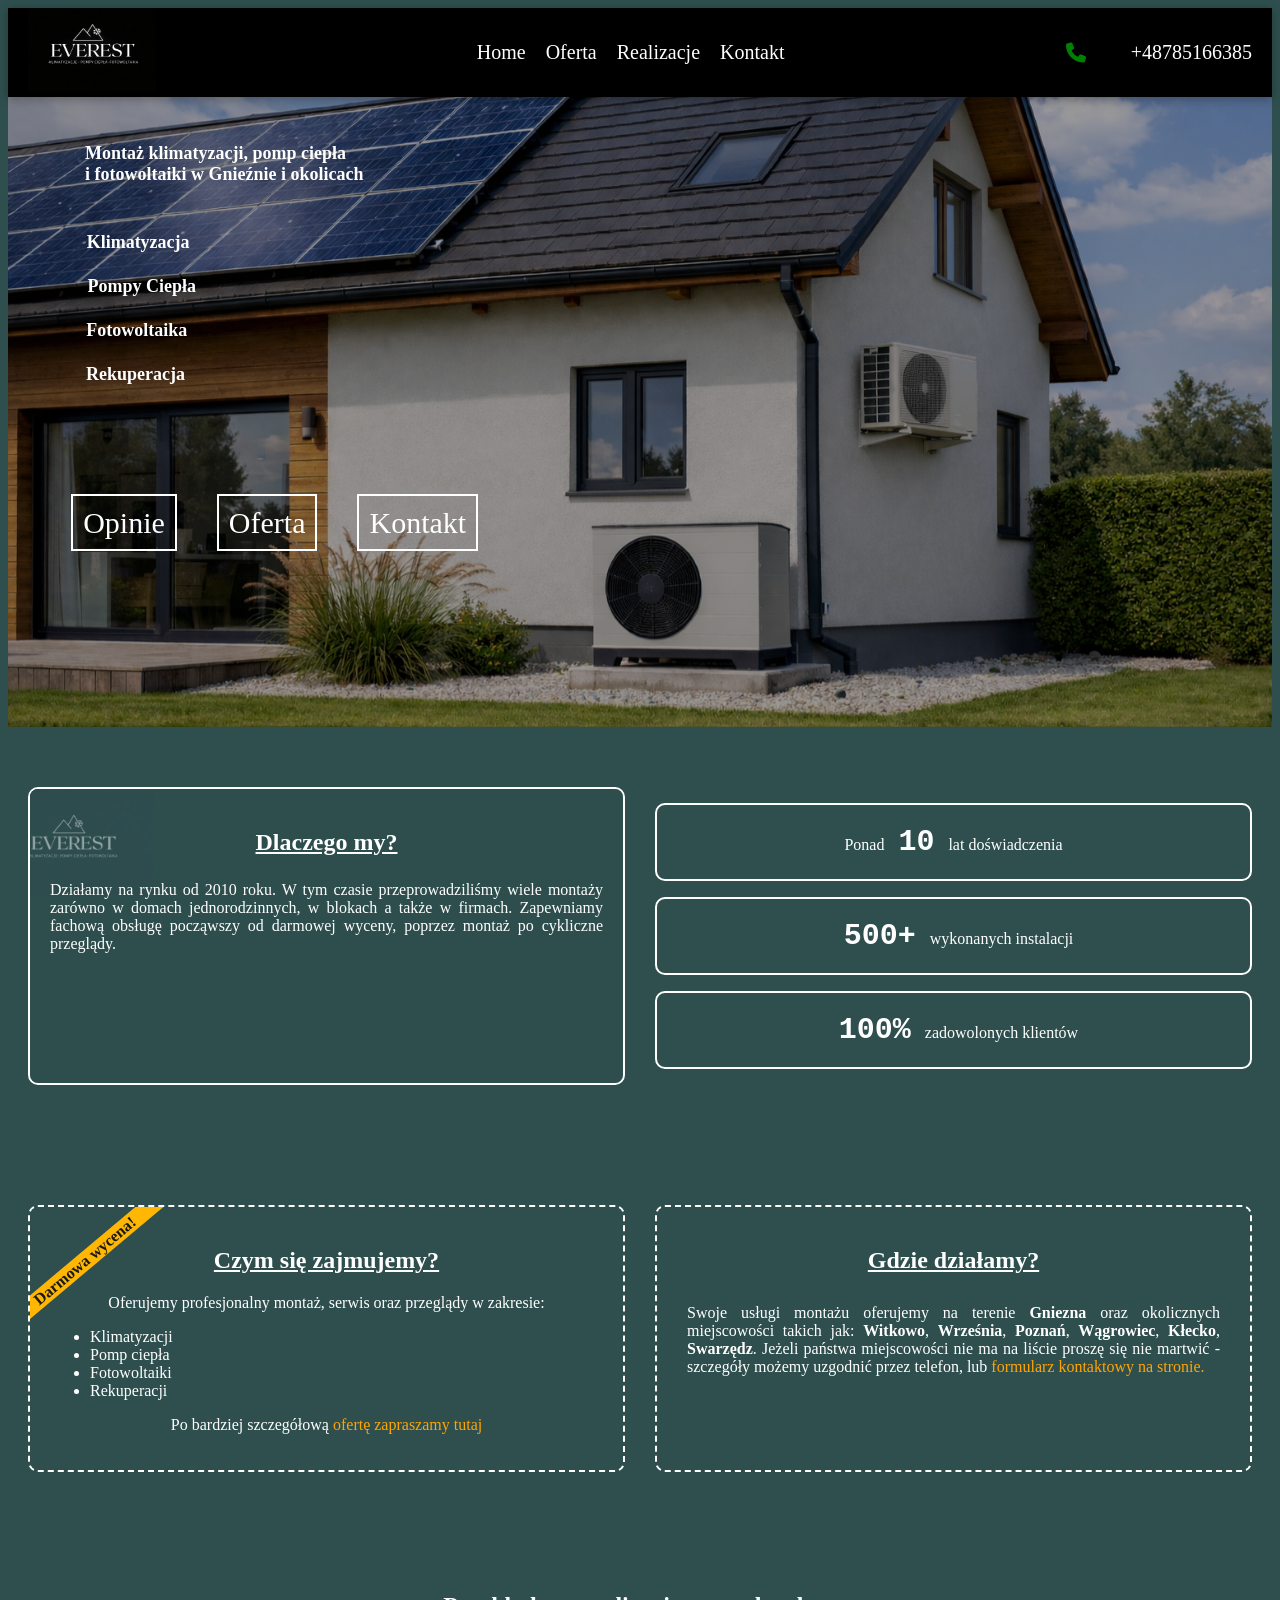
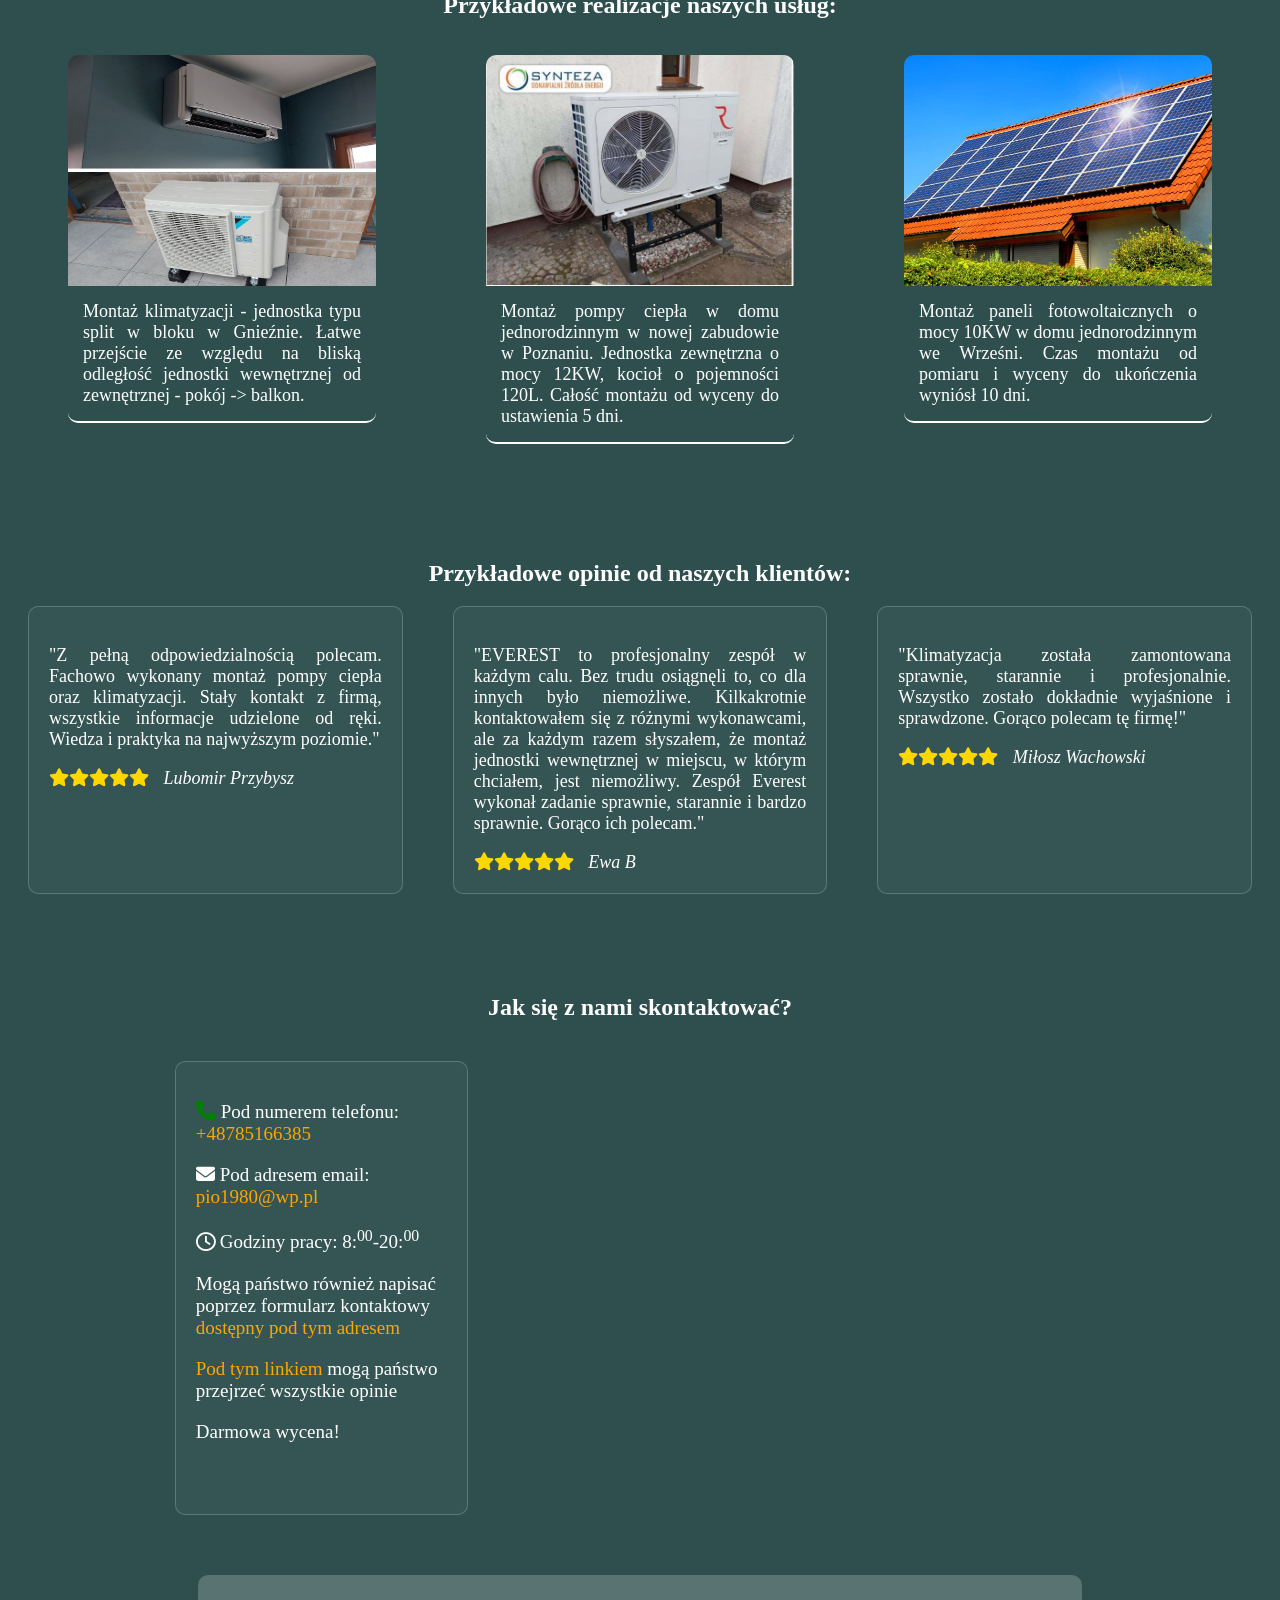
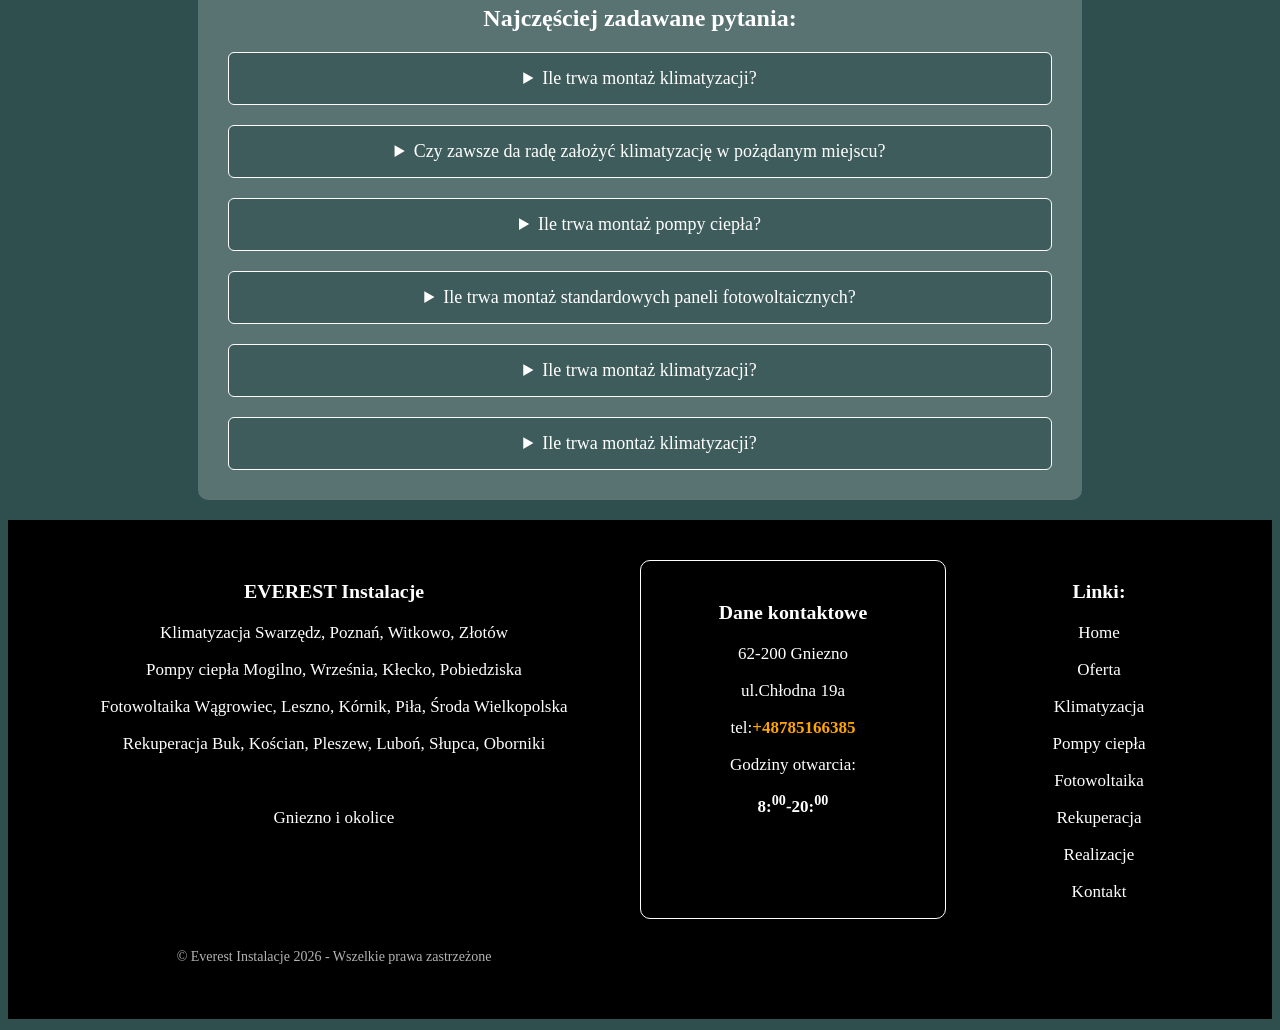
==== commit e18d5322: "Update index.html Again - to much code pasted from previous update" ====
--- a/index.html
+++ b/index.html
@@ -231,148 +231,4 @@
         <p class="copyright">© Everest Instalacje 2026 - Wszelkie prawa zastrzeżone</p>
     </footer>
 </body>
-</html><!DOCTYPE html>
-<html lang="en">
-<head>
-    <meta charset="UTF-8">
-    <meta http-equiv="X-UA-Compatible" content="IE=edge">
-    <meta name="viewport" content="width=device-width, initial-scale=1.0">
-    <meta name="author" content="Tantal">
-    <meta name="description" content="Montaż klimatyzacji, pomp ciepła, fotowoltaiki i rekuperacji w Gnieźnie i okolicach. Profesjonalny montaż i serwis.">
-    <link rel="stylesheet" href="CSS/style.css">
-    <link rel="stylesheet" href="CSS/navbar.css">
-    <link rel="stylesheet" href="https://cdnjs.cloudflare.com/ajax/libs/font-awesome/6.5.0/css/all.min.css">
-    <title>Klimatyzacja Pompy Ciepła Fotowoltaika Rekuperacja Everest Gniezno</title>
-</head>
-<body>
-    <header class="header">
-        <nav class="nav">
-            <div class="logo">
-                <img src="Img/logonowe.png" alt="">
-            </div>
-            <ul class="menu">
-                <li><a href="#">Home</a></li>
-                <li><a href="#">Oferta</a></li>
-                <li><a href="#">Realizacje</a></li>
-                <li><a href="#">Kontakt</a></li>
-            </ul>
-            <div class="tel">
-                <a href="tel:48785166385"><i class="fa-solid fa-phone"></i>+48785166385</a>
-            </div>
-        </nav>
-    </header>
-
-    <main>
-        <section class="hero">
-            <img class="hero-img" src="Img/landingpagephoto.png" alt="Montaż Klimatyzacji Fotowoltaiki Pomp Ciepła Rekuperacji Gniezno i okolice">
-            <div class="hero-text">
-                <h1 class="hero-text-one">Montaż klimatyzacji, pomp ciepła<br> i fotowoltaiki w Gnieźnie i okolicach</h1>
-                <h2 class="hero-text-two">❄️Klimatyzacja</h1>
-                <h2 class="hero-text-three">☀Pompy Ciepła</h1>
-                <h2 class="hero-text-four">⚡Fotowoltaika</h1>
-                <h2 class="hero-text-five">🔄Rekuperacja</h1>
-            </div>
-            <div class="hiperlinks">
-                <p class="offer"><a href="#">Oferta</a></p>
-                <p class="contact"><a href="#">Kontakt</a></p>
-            </div>
-        </section>
-        <section class="about">
-            <div class="about-description">
-                <h2>Dlaczego my?</h2>
-                <p>Działamy na rynku od 2010 roku. W tym czasie przeprowadziliśmy wiele montaży
-                    zarówno w domach jednorodzinnych, w blokach a także w firmach. Zapewniamy fachową
-                    obsługę począwszy od darmowej wyceny, poprzez montaż po cykliczne przeglądy.
-                </p>
-            </div>
-            <div class="about-numbers">
-                <p class="number-box">Ponad <span>10</span> lat doświadczenia</p>
-                <p class="number-box"><span>500+</span> wykonanych instalacji</p>
-                <p class="number-box"><span>100%</span> zadowolonych klientów</p>
-            </div>
-        </section>
-
-        <section class="what-where">
-            <div class="what">
-                <div class="overlay">
-                    <span>Darmowa wycena!</span>
-                </div>
-                <h2>Czym się zajmujemy?</h2>
-                <p>Oferujemy profesjonalny montaż, serwis oraz przeglądy w zakresie:</p>
-                <ul>
-                    <li>Klimatyzacji</li>
-                    <li>Pomp ciepła</li>
-                    <li>Fotowoltaiki</li>
-                    <li>Rekuperacji</li>
-                </ul>
-                <p>Po bardziej szczegółową <a href="" class="offer">ofertę zapraszamy tutaj</a> </p>
-            </div>
-            <div class="where">
-                <h2>Gdzie działamy?</h2>
-                <p>Swoje usługi montażu oferujemy na terenie Gniezna oraz okolicznych miejscowości
-                    takich jak: Witkowo, Września, Poznań, Wągrowiec, Kłecko, Swarzędz. Jeżeli państwa 
-                    miejscowości nie ma na liście proszę się nie martwić - szczegóły możemy uzgodnić
-                    przez telefon, lub <a href="" class="contact">formularz kontaktowy na stronie.</a> 
-                 </p>
-            </div>
-        </section>
-        <section class="realizations">
-            <h2>Przykładowe realizacje naszych usług:</h2>
-            <div class="image-realizations">
-                <figure>
-                    <img src="Img/Montaż klimatyzacji typu split w mieszkaniu w bloku Gniezno.jpg" alt="Montaż klimatyzacji Gniezno Everest instalacje">
-                        <figcaption class="figcaption">Montaż klimatyzacji -  jednostka typu split w bloku w Gnieźnie. Łatwe przejście ze względu
-                            na bliską odległość jednostki wewnętrznej od zewnętrznej - pokój -> balkon.
-                        </figcaption>
-                </figure>
-                <figure>
-                    <img src="Img/Montaż pompy ciepła typu powietrze powietrze w domku jednorodzinnym Poznań.png" alt="Montaż pompy ciepła Poznań Everest instalacje">
-                        <figcaption class="figcaption">Montaż pompy ciepła w domu jednorodzinnym w nowej zabudowie w Poznaniu.
-                             Jednostka zewnętrzna o mocy 12KW, kocioł o pojemności 120L. Całość montażu od wyceny
-                            do ustawienia 5 dni. </figcaption>
-                </figure>
-                <figure>
-                    <img src="Img/Montaż paneli fotowoltaicznych na skośnym dachu w domu jednorodzinnym we Wrześni.png" alt="Montaż paneli fotowoltaicznych Września Everest instalacje">
-                        <figcaption class="figcaption">Montaż paneli fotowoltaicznych o mocy 10KW w domu jednorodzinnym we Wrześni.
-                            Czas montażu od pomiaru i wyceny do ukończenia wyniósł 10 dni.
-                        </figcaption>
-                </figure>
-            </div>
-        </section>
-        <section class="reviews">
-            <h2>Przykładowe opinie od naszych klientów:</h2>
-            <div class="reviews-grid">
-                <div class="review">
-                    <p>"Z pełną odpowiedzialnością polecam. Fachowo wykonany montaż pompy ciepła
-                        oraz klimatyzacji. Stały kontakt z firmą, wszystkie informacje udzielone
-                        od ręki. Wiedza i praktyka na najwyższym poziomie."
-                    </p>
-                    <span><i class="fa-solid fa-star"></i><i class="fa-solid fa-star"></i><i class="fa-solid fa-star"></i><i class="fa-solid fa-star"></i><i class="fa-solid fa-star"></i></span>
-                    <p class="author">Lubomir Przybysz</p>
-                </div>
-                <div class="review">
-                    <p>"EVEREST to profesjonalny zespół w każdym calu. Bez trudu osiągnęli to, co 
-                        dla innych było niemożliwe. Kilkakrotnie kontaktowałem się z różnymi wykonawcami, 
-                        ale za każdym razem słyszałem, że montaż jednostki wewnętrznej w miejscu, 
-                        w którym chciałem, jest niemożliwy. Zespół Everest wykonał zadanie sprawnie, 
-                        starannie i bardzo sprawnie. Gorąco ich polecam."</p>
-                    <span><i class="fa-solid fa-star"></i><i class="fa-solid fa-star"></i><i class="fa-solid fa-star"></i><i class="fa-solid fa-star"></i><i class="fa-solid fa-star"></i></span>
-                    <p class="author">Ewa B</p>
-                </div>
-                <div class="review">
-                    <p>"Klimatyzacja została zamontowana sprawnie, starannie i profesjonalnie. Wszystko
-                        zostało dokładnie wyjaśnione i sprawdzone. Gorąco polecam tę firmę!"
-                    </p>
-                    <span><i class="fa-solid fa-star"></i><i class="fa-solid fa-star"></i><i class="fa-solid fa-star"></i><i class="fa-solid fa-star"></i><i class="fa-solid fa-star"></i></span>
-                    <p class="author">Miłosz Wachowski</p>
-                </div>
-            </div>
-        </section>
-
-    </main>
-    <footer>
-
-    </footer>
-</body>
-
 </html>
--- a/CSS/style.css
+++ b/CSS/style.css
@@ -1,17 +1,3 @@
-*,
-*::after,
-*::before {
-    box-sizing:border-box;
-}
-
-html {
-    font-size:62.5%;
-}
-
-body {
-    font-size:1.6rem;
-}
-
 .hero {
     width:100%;
     height:70vh;
@@ -22,11 +8,7 @@
 .hero::after {
     content:"";
     position:absolute;
-
-    top:0;
-    left:0;
-    width:100%;
-    height:100%;
+    inset:0;
     background:rgba(0,0,0,0.4);
 }
 
@@ -115,21 +97,21 @@
 @keyframes hero-text-three {
     to {
         opacity:1;
-        transform:translateX(25%);
+        transform:translateX(15%);
     }
 }
 
 @keyframes hero-text-four {
     to {
         opacity:1;
-        transform:translateX(35%);
+        transform:translateX(15%);
     }
 }
 
 @keyframes hero-text-five {
     to {
         opacity:1;
-        transform:translateX(45%);
+        transform:translateX(15%);
     }
 }
 
@@ -137,10 +119,19 @@
     z-index: 10;
     position:absolute;
     bottom:25%;
-    left:15%;
+    left:5%;
     display:flex;
+    flex-wrap:wrap;
     gap:4rem;
     font-size:3rem;
+}
+
+@media(max-width:450px) {
+    .hiperlinks {
+        gap:1.7rem;
+        left:2%;
+        font-size:2.5rem;
+    }
 }
 
 .hiperlinks a {
@@ -167,13 +158,49 @@
     margin:auto;
 }
 
+.about-description {
+    position:relative;
+    padding: 2rem 0 0 0;
+    border:2px solid white;
+    border-radius:10px;
+    overflow:hidden;
+}
+
+.about-logo {
+    position:absolute;
+    left:-6%;
+    top:0;
+    width:16rem;
+    z-index:0;
+}
+
+.about-description::after {
+    content:"";
+    position:absolute;
+    inset:0;
+    z-index:2;
+    background:rgba(47,79,79,0.5);
+}
+
 .about-description h2 {
     text-align: center;
     text-decoration: underline;
+    position:relative;
+    z-index:999;
+}
+
+@media(max-width:400px) {
+    .about-description h2 {
+        margin-right:auto;
+        margin-left:30%;
+    }
 }
 
 .about-description p {
+    position:relative;
     text-align: justify;
+    padding:0.5rem 2rem 2rem 2rem;
+    z-index:999;
 }
 
 .number-box {
@@ -372,4 +399,139 @@
     .reviews-grid {
         grid-template-columns: 1fr;
     }
-}+}
+
+.contact-area {
+    padding:4rem 2rem;
+    margin:auto;
+    color:white;
+    text-align: center;
+}
+
+.contact-area h2 {
+    margin-bottom:4rem;
+}
+
+.contact-area-grid {
+    display: grid;
+    grid-template-columns: 1fr 1fr;
+    gap:5rem;
+}
+
+.contact {
+    width:50%;
+    padding:2rem;
+    border-radius:10px;
+    border:1px solid rgba(255,255,255,0.2);
+    background:rgba(255,255,255,0.03);
+    font-size:1.9rem;
+    color:white;
+    text-align: left;
+    justify-self: center;
+}
+
+@media(max-width:950px) {
+    .contact {
+        width:100%;
+    }
+}
+
+.contact a {
+    text-decoration: none;
+    color:orange;
+}
+
+.fa-envelope {
+    color:white;
+    margin-right:0.5rem;
+}
+
+.fa-clock {
+    color:white;
+    margin-right:0.5rem;
+}
+
+.area iframe {
+    border-radius:10px;
+}
+
+@media(max-width:768px) {
+    .contact-area-grid {
+        grid-template-columns: 1fr;
+    }
+}
+
+.faq {
+    padding:1rem 3rem 1rem 3rem;
+    margin:2rem auto 2rem auto;
+    color:white;
+    text-align: center;
+    width:70%;
+    gap:2rem;
+    background-color: rgba(255,255,255,0.2);
+    border-radius:10px;
+}
+
+.faq details {
+    border:1px solid white;
+    border-radius:6px;
+    gap:2rem;
+    padding:1.5rem;
+    margin-bottom:2rem;
+    background-color: rgba(47,79,79,0.6);
+}
+
+.faq summary {
+    font-size:1.8rem;
+    cursor:pointer;
+}
+
+.faq p {
+    font-size:1.6rem;
+}
+
+.footer {
+    padding:4rem 2rem;
+    display: grid;
+    grid-template-columns: 2fr 1fr 1fr;
+    background-color: black;
+    color:white;
+    text-align: center;
+    font-size:1.7rem;
+}
+
+.footer-contact {
+    border:1px solid white;
+    padding:2rem;
+    border-radius: 10px;
+}
+
+.footer a {
+    color:white;
+    text-decoration: none;
+}
+
+.footer a:hover {
+    color:orange;
+}
+
+.footer-contact a {
+    color:orange;
+    text-decoration: none;
+}
+
+.copyright {
+    margin-top:3rem;
+    font-size:1.4rem;
+    opacity:0.7;
+}
+
+@media(max-width:768px) {
+    .footer {
+        grid-template-columns: 1fr;
+        text-align: center;
+    }
+}
+
+
+
--- a/CSS/navbar.css
+++ b/CSS/navbar.css
@@ -18,6 +18,24 @@
     top:0;
     z-index:1000;
     box-shadow:0 2px 10px rgba(0,0,0,0.3);
+}
+
+.hamburger {
+    display:none;
+    flex-direction: column;
+    cursor:pointer;
+}
+
+.hamburger span {
+    height:0.3rem;
+    width:2.5rem;
+    background: white;
+    margin:0.4rem 0;
+    display:block;
+}
+
+#menu-toggle {
+    display:none;
 }
 
 .nav {
@@ -64,18 +82,39 @@
 .fa-phone {
     color:green;
     font-size:2rem;
+    margin-right:0.5rem;
 }
 
-@media (max-width:768px){           /* tutaj potem wkleić hamburgera */
+@media (max-width:768px){           
 
     .nav{
-    flex-direction:column;
+    flex-direction:row;
+    }
+    .tel span {
+        display:none;
     }
     
-    .menu{
-    flex-direction:column;
-    align-items:center;
+    .menu {
+        position:absolute;
+        top:7rem;
+        left:0;
+        width:100%;
+        background:black;
+        flex-direction: column;
+        align-items: center;
+        max-height: 0;
+        overflow: hidden;
+        transition:0.3s;
     }
+
+    .hamburger {
+        display:flex;
+    }
+
+    #menu-toggle:checked ~ .menu {
+        max-height:30rem;
+    }
+ }
     
     .hero-text-one,
     .hero-text-two,
@@ -85,4 +124,8 @@
     {
     left:5%;
     font-size:1.8rem;
-    }}+    }
+
+        
+    
+       
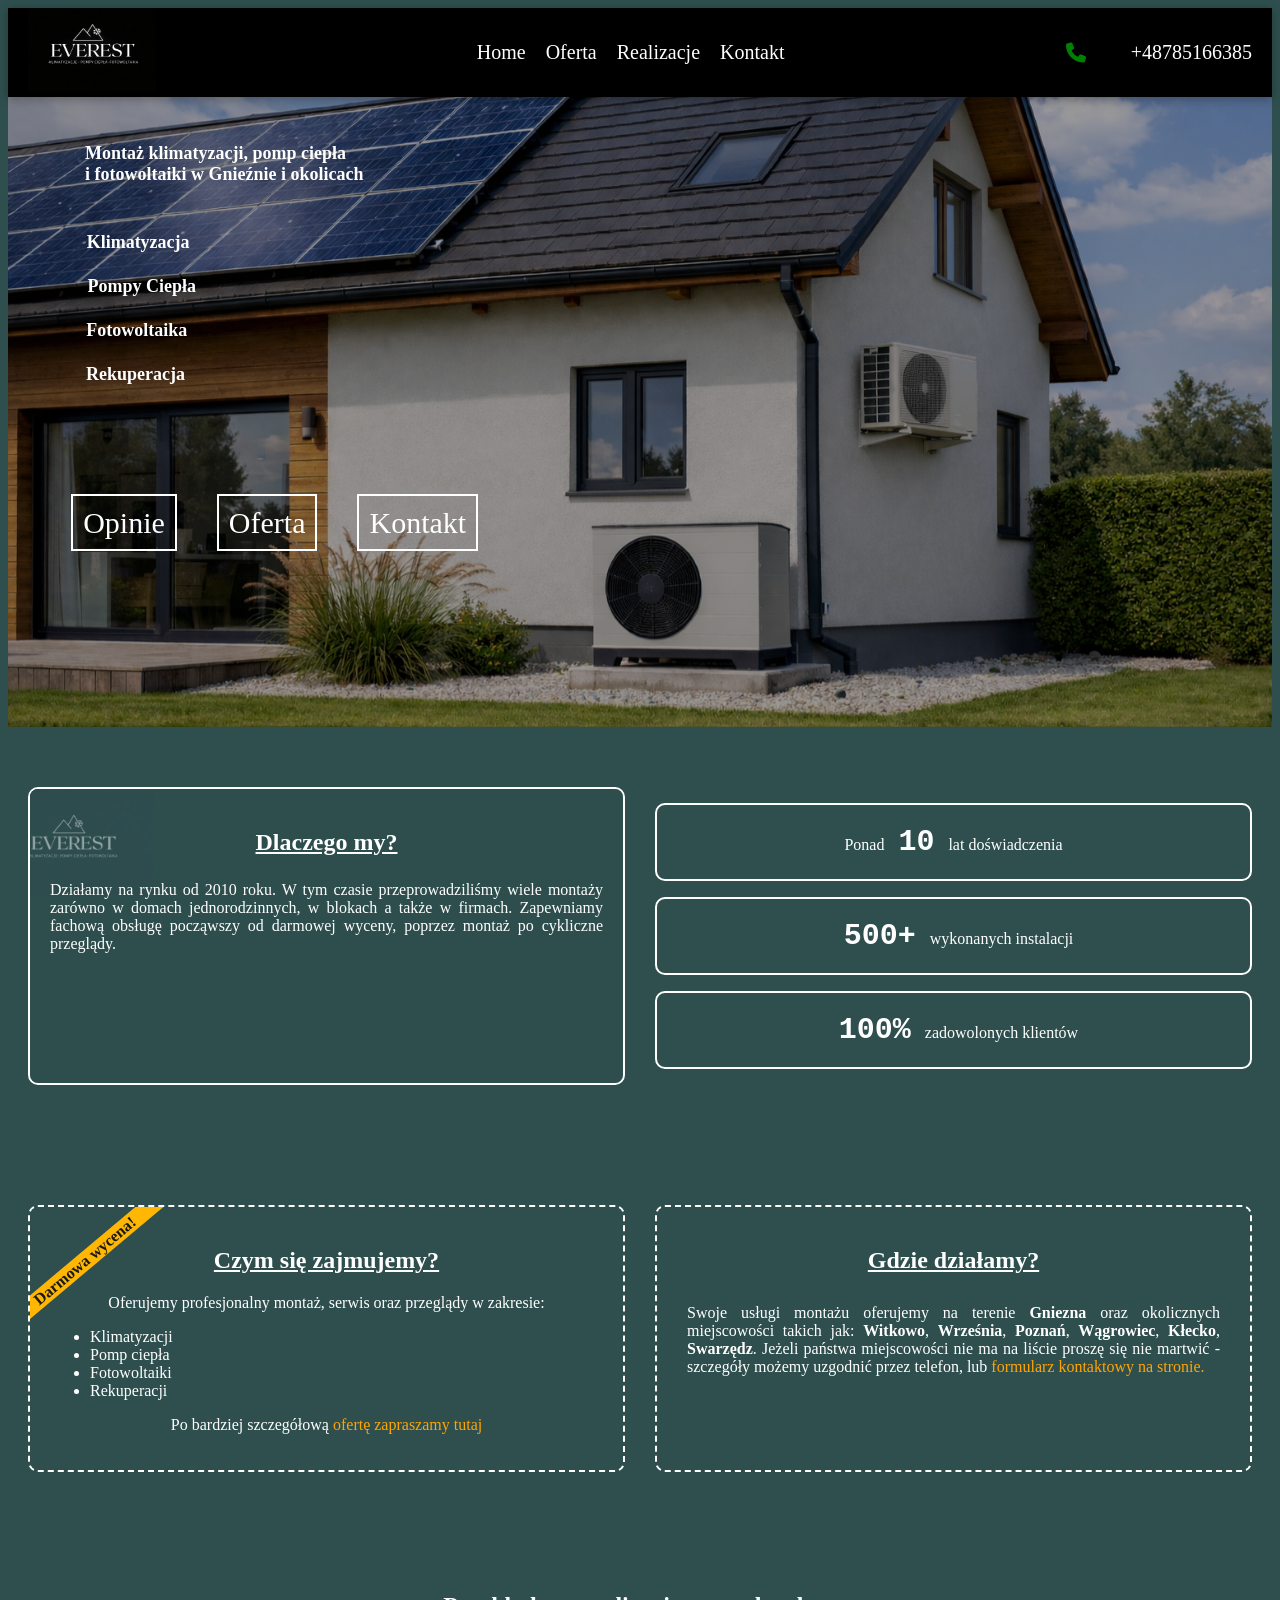
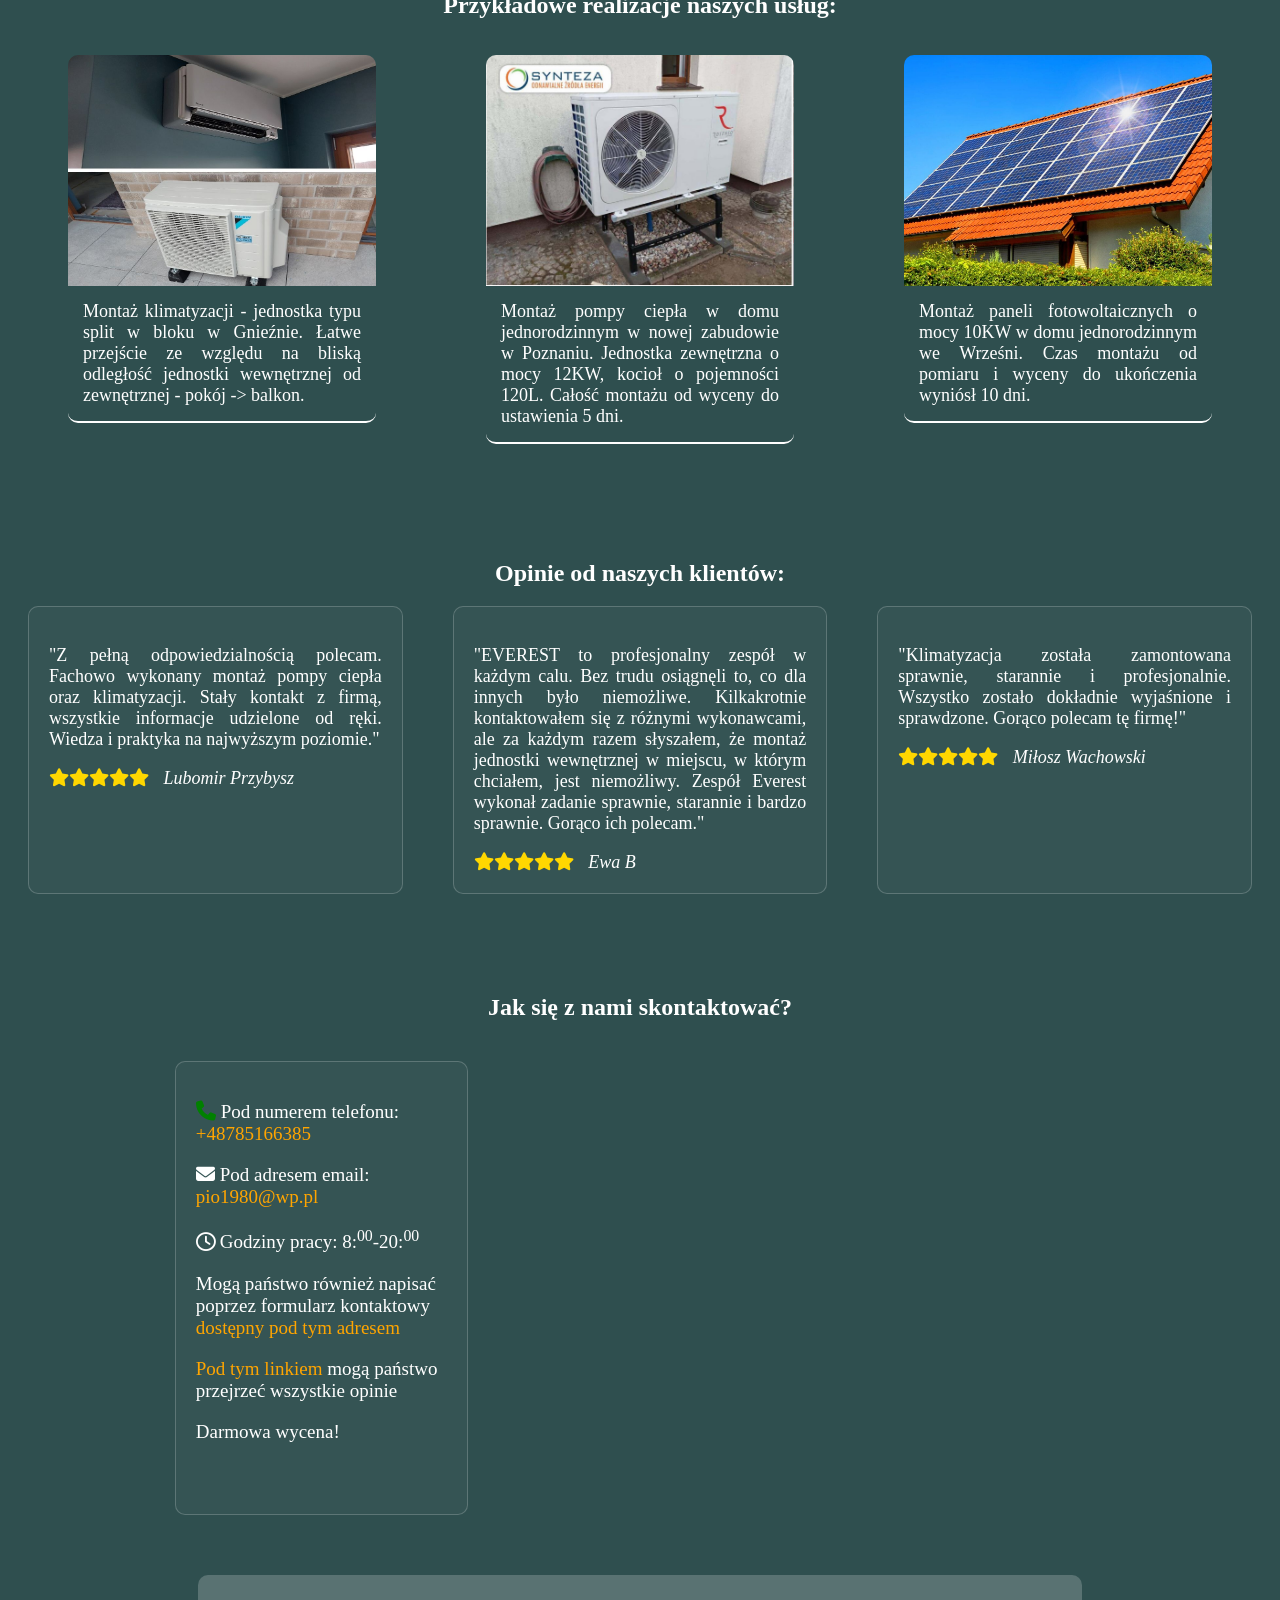
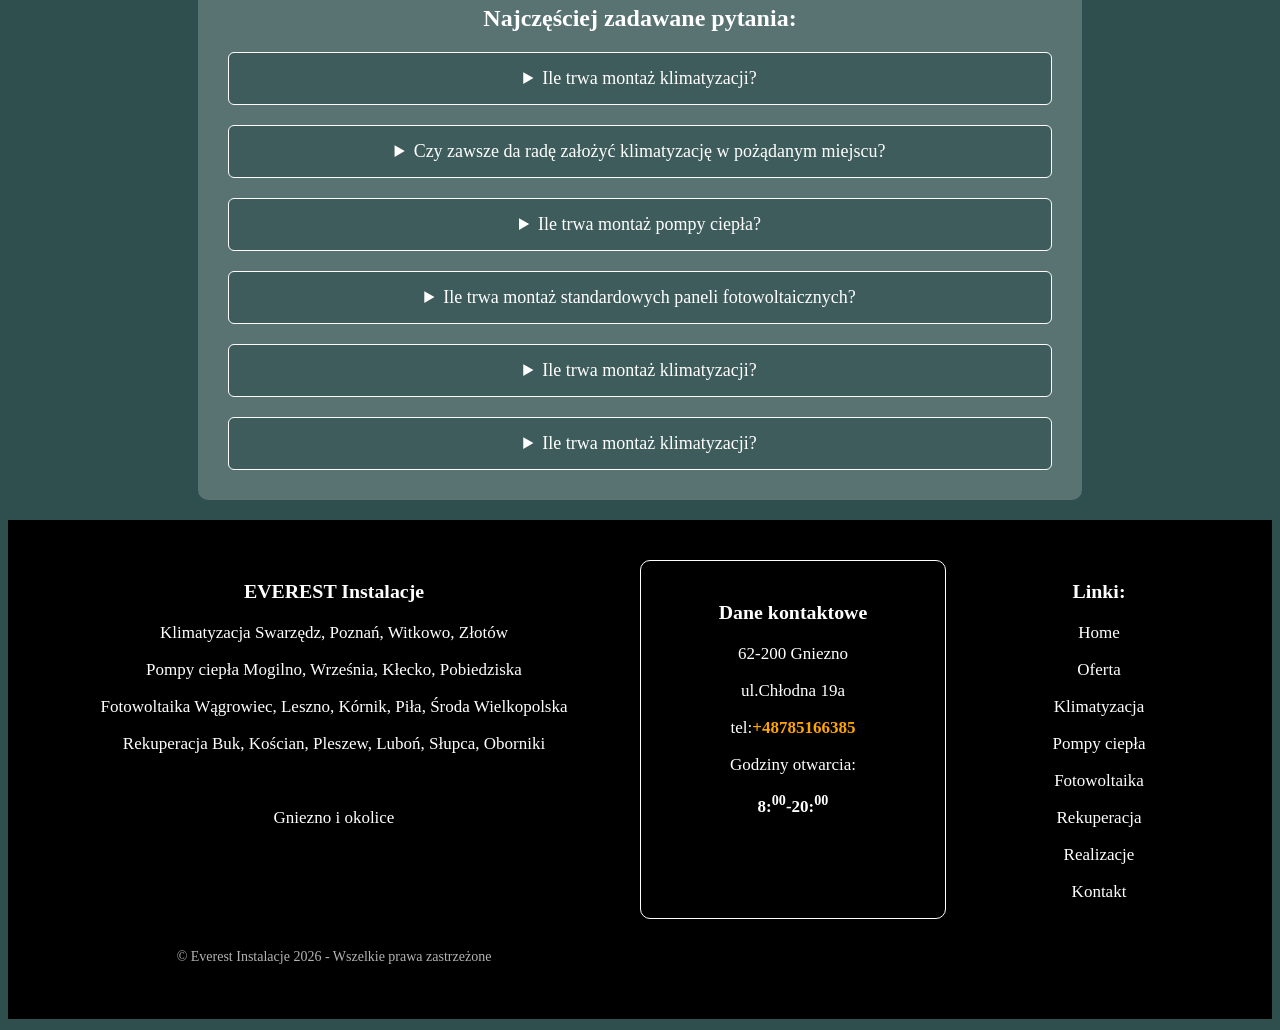
==== commit defa489c: "Update index.html Added 1 new subpage and small fixes in code - adding hiperlinks" ====
--- a/index.html
+++ b/index.html
@@ -26,10 +26,10 @@
                 <span></span>
             </label>
             <ul class="menu">
-                <li><a href="#">Home</a></li>
-                <li><a href="#">Oferta</a></li>
-                <li><a href="#">Realizacje</a></li>
-                <li><a href="#">Kontakt</a></li>
+                <li><a href="https://tantal77.github.io/everest-landing-page/">Home</a></li>
+                <li><a href="https://tantal77.github.io/everest-landing-page/oferta.html">Oferta</a></li>
+                <li><a href="https://tantal77.github.io/everest-landing-page/realizacje.html">Realizacje</a></li>
+                <li><a href="https://tantal77.github.io/everest-landing-page/kontakt.html">Kontakt</a></li>
             </ul>
             <div class="tel">
                 <a href="tel:48785166385"><i class="fa-solid fa-phone"></i><span>+48785166385</span></a>
@@ -49,8 +49,8 @@
             </div>
             <div class="hiperlinks">
                 <p><a href="#review-anchor">Opinie</a></p>
-                <p><a href="#">Oferta</a></p>
-                <p><a href="#">Kontakt</a></p>
+                <p><a href="https://tantal77.github.io/everest-landing-page/oferta.html">Oferta</a></p>
+                <p><a href="https://tantal77.github.io/everest-landing-page/kontakt.html">Kontakt</a></p>
             </div>
         </section>
         <section class="about">
@@ -82,7 +82,7 @@
                     <li>Fotowoltaiki</li>
                     <li>Rekuperacji</li>
                 </ul>
-                <p>Po bardziej szczegółową <a href="#">ofertę zapraszamy tutaj</a> </p>
+                <p>Po bardziej szczegółową <a href="https://tantal77.github.io/everest-landing-page/oferta.html">ofertę zapraszamy tutaj</a> </p>
             </div>
             <div class="where">
                 <h2>Gdzie działamy?</h2>
@@ -90,7 +90,7 @@
                     takich jak: <b>Witkowo</b>, <b>Września</b>, <b>Poznań</b>, <b>Wągrowiec</b>, 
                     <b>Kłecko</b>, <b>Swarzędz</b>. Jeżeli państwa miejscowości nie ma na liście proszę się nie 
                     martwić - szczegóły możemy uzgodnić
-                    przez telefon, lub <a href="#">formularz kontaktowy na stronie.</a> 
+                    przez telefon, lub <a href="https://tantal77.github.io/everest-landing-page/kontakt.html">formularz kontaktowy na stronie.</a> 
                  </p>
             </div>
         </section>
@@ -118,7 +118,7 @@
             </div>
         </section>
         <section class="reviews" id="review-anchor">
-            <h2>Przykładowe opinie od naszych klientów:</h2>
+            <h2>Opinie od naszych klientów:</h2>
             <div class="reviews-grid">
                 <div class="review">
                     <p>"Z pełną odpowiedzialnością polecam. Fachowo wykonany montaż pompy ciepła
@@ -154,7 +154,7 @@
                 <p><i class="fa fa-envelope" aria-hidden="true"></i>Pod adresem email: <a href="mailto:pio1980@wp.pl">pio1980@wp.pl</a></p>
                 <p><i class="far fa-clock"></i>Godziny pracy: 8:<sup>00</sup>-20:<sup>00</sup></p>
                 <p>Mogą państwo również napisać poprzez formularz kontaktowy
-                    <a href="#">dostępny pod tym adresem</a>
+                    <a href="https://tantal77.github.io/everest-landing-page/kontakt.html">dostępny pod tym adresem</a>
                 </p>
                 <p><a target="_blank" rel="noopener" href="https://maps.google.com/?q=Everest+Gniezno">
                     Pod tym linkiem</a> mogą państwo przejrzeć wszystkie opinie</p>
@@ -219,16 +219,19 @@
             </div>
             <div class="footer-links">
                 <h3>Linki:</h3>
-                <p><a href="#">Home</a></p>
-                <p><a href="#">Oferta</a></p>
-                <p><a href="#">Klimatyzacja</a></p>
-                <p><a href="#">Pompy ciepła</a></p>
-                <p><a href="#">Fotowoltaika</a></p>
-                <p><a href="#">Rekuperacja</a></p>
-                <p><a href="#">Realizacje</a></p>
-                <p><a href="#">Kontakt</a></p>
+                <p><a href="https://tantal77.github.io/everest-landing-page/">Home</a></p>
+                <p><a href="https://tantal77.github.io/everest-landing-page/oferta.html">Oferta</a></p>
+                <p><a href="https://tantal77.github.io/everest-landing-page/klimatyzacja.html">Klimatyzacja</a></p>
+                <p><a href="https://tantal77.github.io/everest-landing-page/pompy-ciepla.html">Pompy ciepła</a></p>
+                <p><a href="https://tantal77.github.io/everest-landing-page/fotowoltaika.html">Fotowoltaika</a></p>
+                <p><a href="https://tantal77.github.io/everest-landing-page/rekuperacja.html">Rekuperacja</a></p>
+                <p><a href="https://tantal77.github.io/everest-landing-page/realizacje.html">Realizacje</a></p>
+                <p><a href="https://tantal77.github.io/everest-landing-page/kontakt.html">Kontakt</a></p>
             </div>
         <p class="copyright">© Everest Instalacje 2026 - Wszelkie prawa zastrzeżone</p>
     </footer>
 </body>
 </html>
+
+
+
--- a/CSS/style.css
+++ b/CSS/style.css
@@ -372,7 +372,7 @@
 }
 
 .review:hover {
-    transform:translateY(-5px);
+   transform:translateY(-5px);
 }
 
 .review span {
@@ -532,6 +532,91 @@
         text-align: center;
     }
 }
-
-
-
+/********************************************************OFFER TAB********************************/
+.complex-offer h1 {
+    color:white;
+    font-family: Verdana;
+    padding:2rem 2rem;
+    text-align: center;
+}
+
+.offer-grid {
+    display:grid;
+    grid-template-columns: 1fr 1fr;
+    gap:6rem;
+    padding:8rem 2rem;
+    margin-left:3rem;
+    margin-right:3rem;
+}
+
+.tab-offer {
+    position:relative;
+    border-radius:30px;
+    overflow: hidden;
+    transition:transform 1s ease;
+    cursor:pointer;
+}
+
+.tab-offer::after {
+    position:absolute;
+    content:"";
+    inset:0;
+    background:rgba(0,0,0,0.7);
+    max-height:0;
+    transition:1s ease;
+    pointer-events: none;
+}
+
+.tab-offer:hover::after {
+    max-height:100%;
+}
+
+.tab-offer:hover {
+    transform:translateY(-5px);
+}
+
+.tab-offer a {
+    display:block;
+    position:relative;
+    width:100%;
+    height:100%;
+}
+
+.tab-offer img {
+    aspect-ratio:4/3;
+    object-fit:cover;
+    width:100%;
+    height:auto;
+}
+
+.tab-offer-description {
+    position:absolute;
+    text-align: center;
+    color:white;
+    bottom:35%;
+    left:0%;
+    transform:rotate(35deg);
+    z-index:1;
+    font-weight:600;
+    font-size:7cqw;
+    opacity:0;
+    transition: 1s ease;
+}
+
+.tab-offer:hover .tab-offer-description{
+    opacity:1;
+}
+
+@media(max-width:768px) {
+    .tab-offer-description {
+        font-size:13cqw;
+        bottom:40%;
+    }
+}
+
+@media(max-width:768px) {
+    .offer-grid {
+        grid-template-columns: 1fr;
+        justify-content: center;
+    }
+}
--- a/CSS/navbar.css
+++ b/CSS/navbar.css
@@ -6,6 +6,7 @@
 
 html {
     font-size:62.5%;
+    scroll-bahavior:smooth;
 }
 
 body {
@@ -129,3 +130,4 @@
         
     
        
+
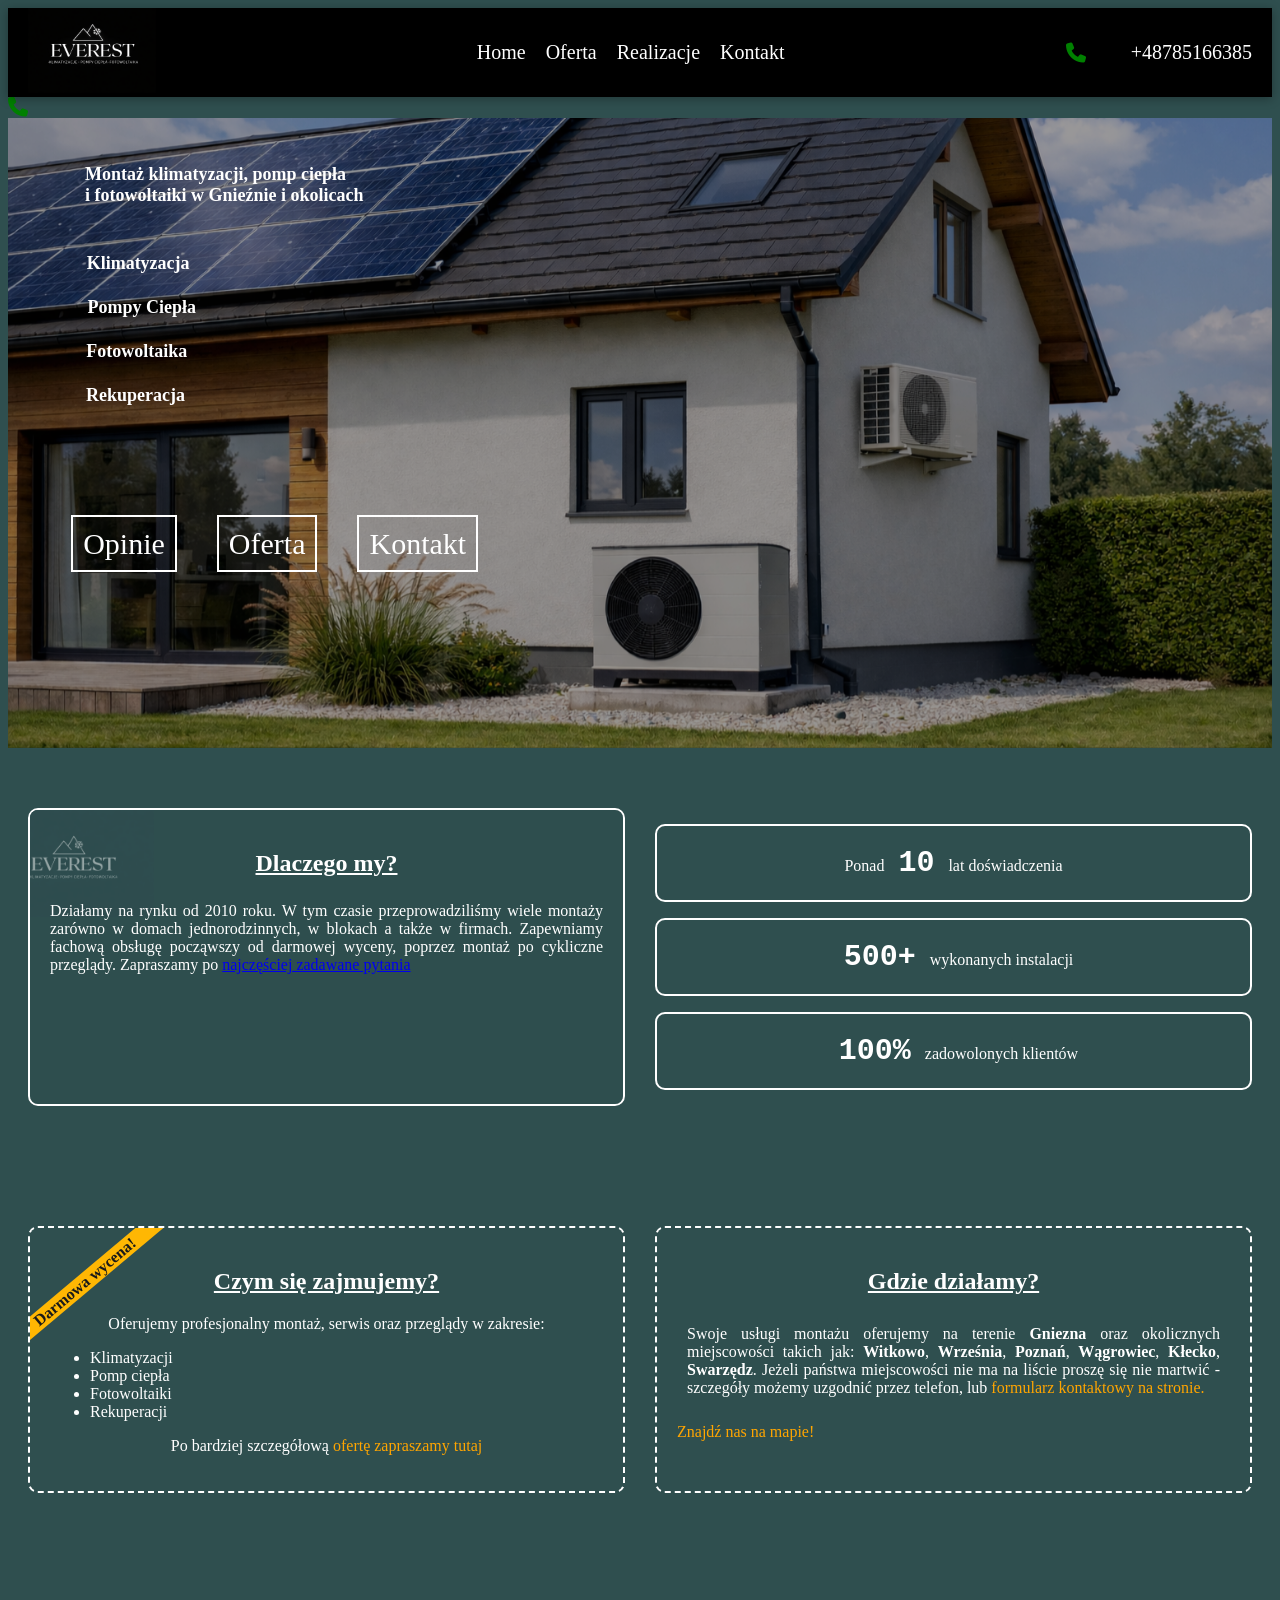
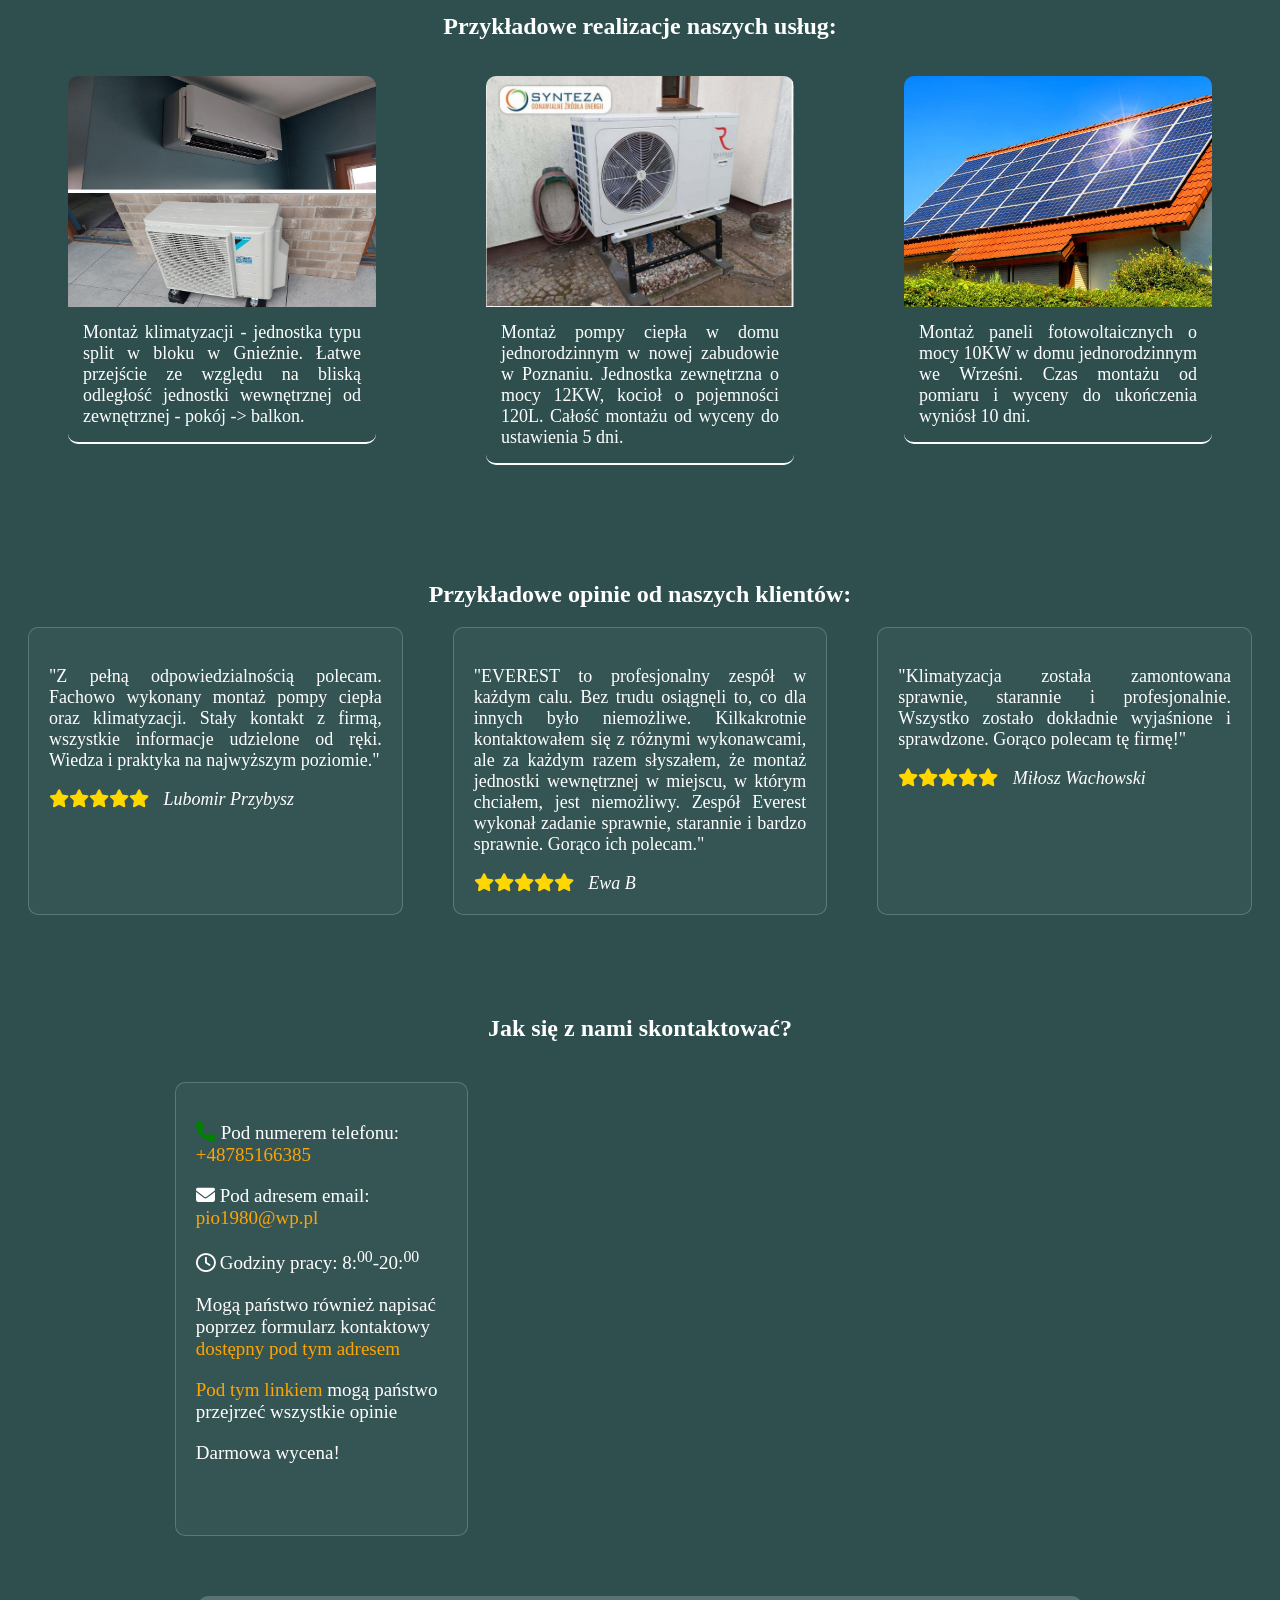
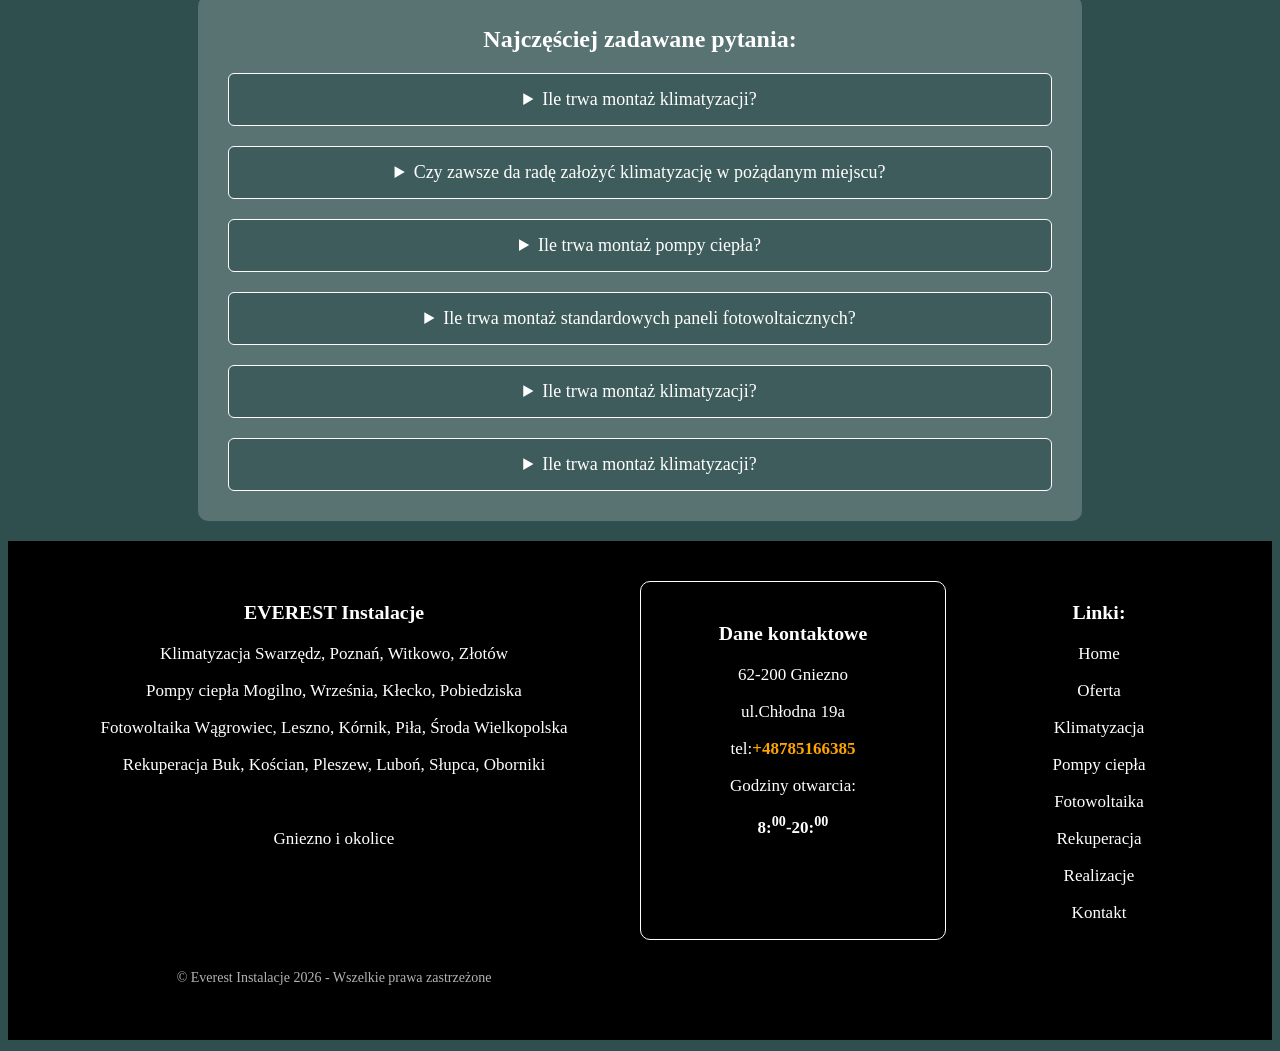
==== commit 8d12c8bc: "Update index.html few aesthetic changes in main page" ====
--- a/index.html
+++ b/index.html
@@ -14,10 +14,10 @@
 <body>
     <header class="header">
         <nav class="nav">
+            
             <div class="logo">
-                <img src="Img/Everest Instalacje.png" alt="">
-            </div>
-
+                <img src="Img/Everest Instalacje.png" alt="Logo firmy Everest montującej klimatyzacje, pompy ciepła, fotowoltaike i rekuperacje">
+            </div>
             <input type="checkbox" id="menu-toggle">
 
             <label for="menu-toggle" class="hamburger">
@@ -25,18 +25,19 @@
                 <span></span>
                 <span></span>
             </label>
+            
             <ul class="menu">
-                <li><a href="https://tantal77.github.io/everest-landing-page/">Home</a></li>
-                <li><a href="https://tantal77.github.io/everest-landing-page/oferta.html">Oferta</a></li>
-                <li><a href="https://tantal77.github.io/everest-landing-page/realizacje.html">Realizacje</a></li>
-                <li><a href="https://tantal77.github.io/everest-landing-page/kontakt.html">Kontakt</a></li>
+                <li><a href="#">Home</a></li>
+                <li><a href="#">Oferta</a></li>
+                <li><a href="#">Realizacje</a></li>
+                <li><a href="#">Kontakt</a></li>
             </ul>
             <div class="tel">
                 <a href="tel:48785166385"><i class="fa-solid fa-phone"></i><span>+48785166385</span></a>
             </div>
         </nav>
     </header>
-
+    <span class="banner"><a href="tel:48785166385" class="phone-banner"><i class="fa-solid fa-phone"></i></a></span>
     <main>
         <section class="hero">
             <img class="hero-img" src="Img/Domek jednorodzinny z klimatyzacją, pompą ciepła i fotowoltaiką.png" alt="Montaż Klimatyzacji Fotowoltaiki Pomp Ciepła Rekuperacji Gniezno i okolice">
@@ -49,8 +50,8 @@
             </div>
             <div class="hiperlinks">
                 <p><a href="#review-anchor">Opinie</a></p>
-                <p><a href="https://tantal77.github.io/everest-landing-page/oferta.html">Oferta</a></p>
-                <p><a href="https://tantal77.github.io/everest-landing-page/kontakt.html">Kontakt</a></p>
+                <p><a href="#">Oferta</a></p>
+                <p><a href="#">Kontakt</a></p>
             </div>
         </section>
         <section class="about">
@@ -59,7 +60,8 @@
                 <h2>Dlaczego my?</h2>
                 <p>Działamy na rynku od 2010 roku. W tym czasie przeprowadziliśmy wiele montaży
                     zarówno w domach jednorodzinnych, w blokach a także w firmach. Zapewniamy fachową
-                    obsługę począwszy od darmowej wyceny, poprzez montaż po cykliczne przeglądy.
+                    obsługę począwszy od darmowej wyceny, poprzez montaż po cykliczne przeglądy. 
+                    Zapraszamy po <a href="#faq-anchor">najczęściej zadawane pytania</a>
                 </p>
             </div>
             <div class="about-numbers">
@@ -82,7 +84,7 @@
                     <li>Fotowoltaiki</li>
                     <li>Rekuperacji</li>
                 </ul>
-                <p>Po bardziej szczegółową <a href="https://tantal77.github.io/everest-landing-page/oferta.html">ofertę zapraszamy tutaj</a> </p>
+                <p>Po bardziej szczegółową <a href="#">ofertę zapraszamy tutaj</a> </p>
             </div>
             <div class="where">
                 <h2>Gdzie działamy?</h2>
@@ -90,8 +92,9 @@
                     takich jak: <b>Witkowo</b>, <b>Września</b>, <b>Poznań</b>, <b>Wągrowiec</b>, 
                     <b>Kłecko</b>, <b>Swarzędz</b>. Jeżeli państwa miejscowości nie ma na liście proszę się nie 
                     martwić - szczegóły możemy uzgodnić
-                    przez telefon, lub <a href="https://tantal77.github.io/everest-landing-page/kontakt.html">formularz kontaktowy na stronie.</a> 
+                    przez telefon, lub <a href="#">formularz kontaktowy na stronie.</a> <br>
                  </p>
+                 <div><a href="#map-anchor">Znajdź nas na mapie!</a></div>
             </div>
         </section>
         <section class="realizations">
@@ -118,7 +121,7 @@
             </div>
         </section>
         <section class="reviews" id="review-anchor">
-            <h2>Opinie od naszych klientów:</h2>
+            <h2>Przykładowe opinie od naszych klientów:</h2>
             <div class="reviews-grid">
                 <div class="review">
                     <p>"Z pełną odpowiedzialnością polecam. Fachowo wykonany montaż pompy ciepła
@@ -154,13 +157,13 @@
                 <p><i class="fa fa-envelope" aria-hidden="true"></i>Pod adresem email: <a href="mailto:pio1980@wp.pl">pio1980@wp.pl</a></p>
                 <p><i class="far fa-clock"></i>Godziny pracy: 8:<sup>00</sup>-20:<sup>00</sup></p>
                 <p>Mogą państwo również napisać poprzez formularz kontaktowy
-                    <a href="https://tantal77.github.io/everest-landing-page/kontakt.html">dostępny pod tym adresem</a>
+                    <a href="#">dostępny pod tym adresem</a>
                 </p>
                 <p><a target="_blank" rel="noopener" href="https://maps.google.com/?q=Everest+Gniezno">
                     Pod tym linkiem</a> mogą państwo przejrzeć wszystkie opinie</p>
                 <p>Darmowa wycena!</p>
                 </div>
-                <div class="area">
+                <div class="area" id="map-anchor">
                     <iframe src="https://www.google.com/maps/embed?pb=!1m18!1m12!1m3!1d2428.6801174192324!2d17.58805697606758!3d52.50302977205672!2m3!1f0!2f0!3f0!3m2!1i1024!2i768!4f13.1!3m3!1m2!1s0x470493193f94f915%3A0x968b90853baa2e54!2sEverest!5e0!3m2!1spl!2spl!4v1773223040921!5m2!1spl!2spl"
                     width="100%"
                     height="450"
@@ -172,7 +175,7 @@
                 </div>
             </div>
         </section>
-        <section class="faq">
+        <section class="faq" id="faq-anchor">
             <h2>Najczęściej zadawane pytania:</h2>
             <details>
                 <summary>Ile trwa montaż klimatyzacji?</summary>
@@ -199,7 +202,7 @@
                 <p>Przy prostym ustawieniu około 4h</p>
             </details>
         </section>
-    </main>
+     </main>
     <footer class="footer">
             <div class="footer-company">
                 <h3>EVEREST Instalacje</h3>
@@ -219,19 +222,16 @@
             </div>
             <div class="footer-links">
                 <h3>Linki:</h3>
-                <p><a href="https://tantal77.github.io/everest-landing-page/">Home</a></p>
-                <p><a href="https://tantal77.github.io/everest-landing-page/oferta.html">Oferta</a></p>
-                <p><a href="https://tantal77.github.io/everest-landing-page/klimatyzacja.html">Klimatyzacja</a></p>
-                <p><a href="https://tantal77.github.io/everest-landing-page/pompy-ciepla.html">Pompy ciepła</a></p>
-                <p><a href="https://tantal77.github.io/everest-landing-page/fotowoltaika.html">Fotowoltaika</a></p>
-                <p><a href="https://tantal77.github.io/everest-landing-page/rekuperacja.html">Rekuperacja</a></p>
-                <p><a href="https://tantal77.github.io/everest-landing-page/realizacje.html">Realizacje</a></p>
-                <p><a href="https://tantal77.github.io/everest-landing-page/kontakt.html">Kontakt</a></p>
+                <p><a href="#">Home</a></p>
+                <p><a href="#">Oferta</a></p>
+                <p><a href="#">Klimatyzacja</a></p>
+                <p><a href="#">Pompy ciepła</a></p>
+                <p><a href="#">Fotowoltaika</a></p>
+                <p><a href="#">Rekuperacja</a></p>
+                <p><a href="#">Realizacje</a></p>
+                <p><a href="#">Kontakt</a></p>
             </div>
         <p class="copyright">© Everest Instalacje 2026 - Wszelkie prawa zastrzeżone</p>
     </footer>
 </body>
 </html>
-
-
-
--- a/CSS/style.css
+++ b/CSS/style.css
@@ -619,4 +619,263 @@
         grid-template-columns: 1fr;
         justify-content: center;
     }
-}+}
+
+/**********************************REALIZATION TAB*******************************************/
+.realization-info h1, .realization-title {
+    color:white;
+    text-align: center;
+    padding:1.5rem;
+}
+
+.realization-title {
+    margin-bottom:7rem;
+}
+
+.realization-choose {
+    display:flex;
+    flex-wrap:wrap;
+    gap:2rem;
+    justify-content: center;
+}
+
+.realization-choose a {
+    text-decoration: none;
+    color:white;
+    border: rgba(255,255,255,0.03);
+    background: rgba(255,255,255,0.2);
+    padding:2rem;
+    font-size:2rem;
+    border-radius: 10px;
+    transition:color 0.3s ease;
+}
+
+.realization-choose a:hover  {
+    background-color:black;
+    border:rgba(0,0,0,0);
+    color:orange;
+}
+
+.best-realization {
+    display:grid;
+    grid-template-columns: 1fr 1fr;
+    gap:4rem;
+    padding:3rem;
+}
+
+.best-realization img {
+    align-self:center;
+    aspect-ratio: 4/3;
+    object-fit: cover;
+    width:100%;
+    height:auto;
+    border-radius:10px;
+}
+
+.best-realization-description {
+    font-size:2rem;
+    color:white;
+    text-align: justify;
+    padding-top:1rem;
+    border-top:1px solid white;
+    border-bottom:1px solid white;
+    border-radius:10px;
+}
+
+.best-realization-images {
+    display:grid;
+    grid-template-columns: repeat(2, 1fr);
+    gap:1rem;
+    padding:1rem;
+}
+
+.best-realization-images img {
+    aspect-ratio: 4/3;
+    object-fit: cover;
+    width:100%;
+    height:auto;
+}
+
+.realization-images {
+    display:grid;
+    grid-template-columns: 1fr 1fr 1fr;
+    gap:2rem;
+    margin-top:7rem;
+    padding: 2rem;;
+}
+
+.realization-images img {
+    aspect-ratio: 4/3;
+    object-fit: cover;
+    width:100%;
+    height:auto;
+}
+
+.start-scroll {
+    position:sticky;
+    left:5px;
+    bottom:20px;
+    color:black;
+    text-decoration: none;
+    z-index: 999;
+    border:1px white;
+    background-color: white;
+    font-size:5rem;
+}
+
+@media (max-width:768px) {
+    .best-realization {
+        grid-template-columns: 1fr;
+    }
+
+    .best-realization-images {
+        grid-template-columns: 1fr;
+    }
+}
+
+@media (max-width:1024px) {
+    .realization-images {
+        grid-template-columns: 1fr 1fr;
+    }
+}
+
+@media (max-width:768px) {
+    .realization-images {
+        grid-template-columns: 1fr;
+    }
+}
+/**********************************CONTACT TAB************************************************/
+.contact-info h1 {
+    text-align: center;
+    color:white;
+    margin:4rem 0;
+}
+
+.tab-contact {
+    display:grid;
+    grid-template-columns: 1fr 1fr;
+    padding:0 2rem;
+    gap:3rem;
+    margin-bottom:2rem;
+    height:auto;
+}
+
+.contact-description {
+    border:1px solid darkslategray;
+    padding:2rem 4rem;
+    background:rgba(255,255,255,0.03);
+    border-radius:10px;
+    color:white;
+    font-size:2rem;
+    align-items: center;
+    justify-self: center;
+    align-self: start;
+}
+
+.contact-description a {
+    text-decoration: none;
+    color:white;
+    margin-top:1rem;
+}
+
+.fa-home {
+    margin-right:0.5rem;
+}
+
+.form-contact {
+    background:rgba(255,255,255,0.03);
+    border-radius:10px;
+    padding:2rem 4rem;
+}
+
+.form-contact h2 {
+    color:white;
+}
+
+.form-contact input, textarea {
+    width:70%;
+    border:2px solid rgba(255,255,255,0.2); 
+    border-radius:10px;
+    background-color: rgba(255,255,255,0.2);
+    padding:2rem 4rem;
+    margin-bottom:1rem;
+    color: white;
+    outline:none;
+}
+
+.form-contact p {
+    color:white;
+    width:70%;
+    font-size:1.3rem;
+    text-align: justify;
+}
+
+input::placeholder {
+    color: rgba(255,255,255,0.2);
+}
+
+input:focus {
+    border:1px solid orange;
+}
+
+textarea::placeholder {
+    font-size:1.3rem;
+    color: rgba(255,255,255,0.2);
+}
+
+textarea:focus {
+    border:1px solid orange;
+}
+
+button {
+    width:30%;
+    padding:1.5rem;
+    border-radius:10px; 
+    border:2px solid rgba(255,255,255,0.2);
+    background-color: rgba(255,255,255,0.2);
+    color:white;
+    font-size:1.5rem; 
+}
+
+@media (max-width:768px) {
+    .tab-contact {
+        grid-template-columns: 1fr;
+    }
+
+    .form-contact input, textarea {
+        width:100%;
+    }
+    button {
+        width:50%;
+    }
+
+    .form-contact p {
+        width:100%;
+    }
+}
+/***********************************************COMPLEX OFFER SUBPAGES**********************/
+.complex-offer-description h1 {
+    text-align: center;
+}
+
+.complex-offer-description {
+    font-size:2rem;
+    padding:5rem 10rem;
+    color:white;
+    text-align: justify;
+}
+
+.complex-offer-description p {
+    margin-bottom:2rem;
+}
+
+.complex-offer-description .fa-phone {
+    margin-left:1rem;
+    font-size:2.5rem;
+}
+
+@media (max-width:768px) {
+    .complex-offer-description {
+        padding:3rem 2rem;
+    }
+}
